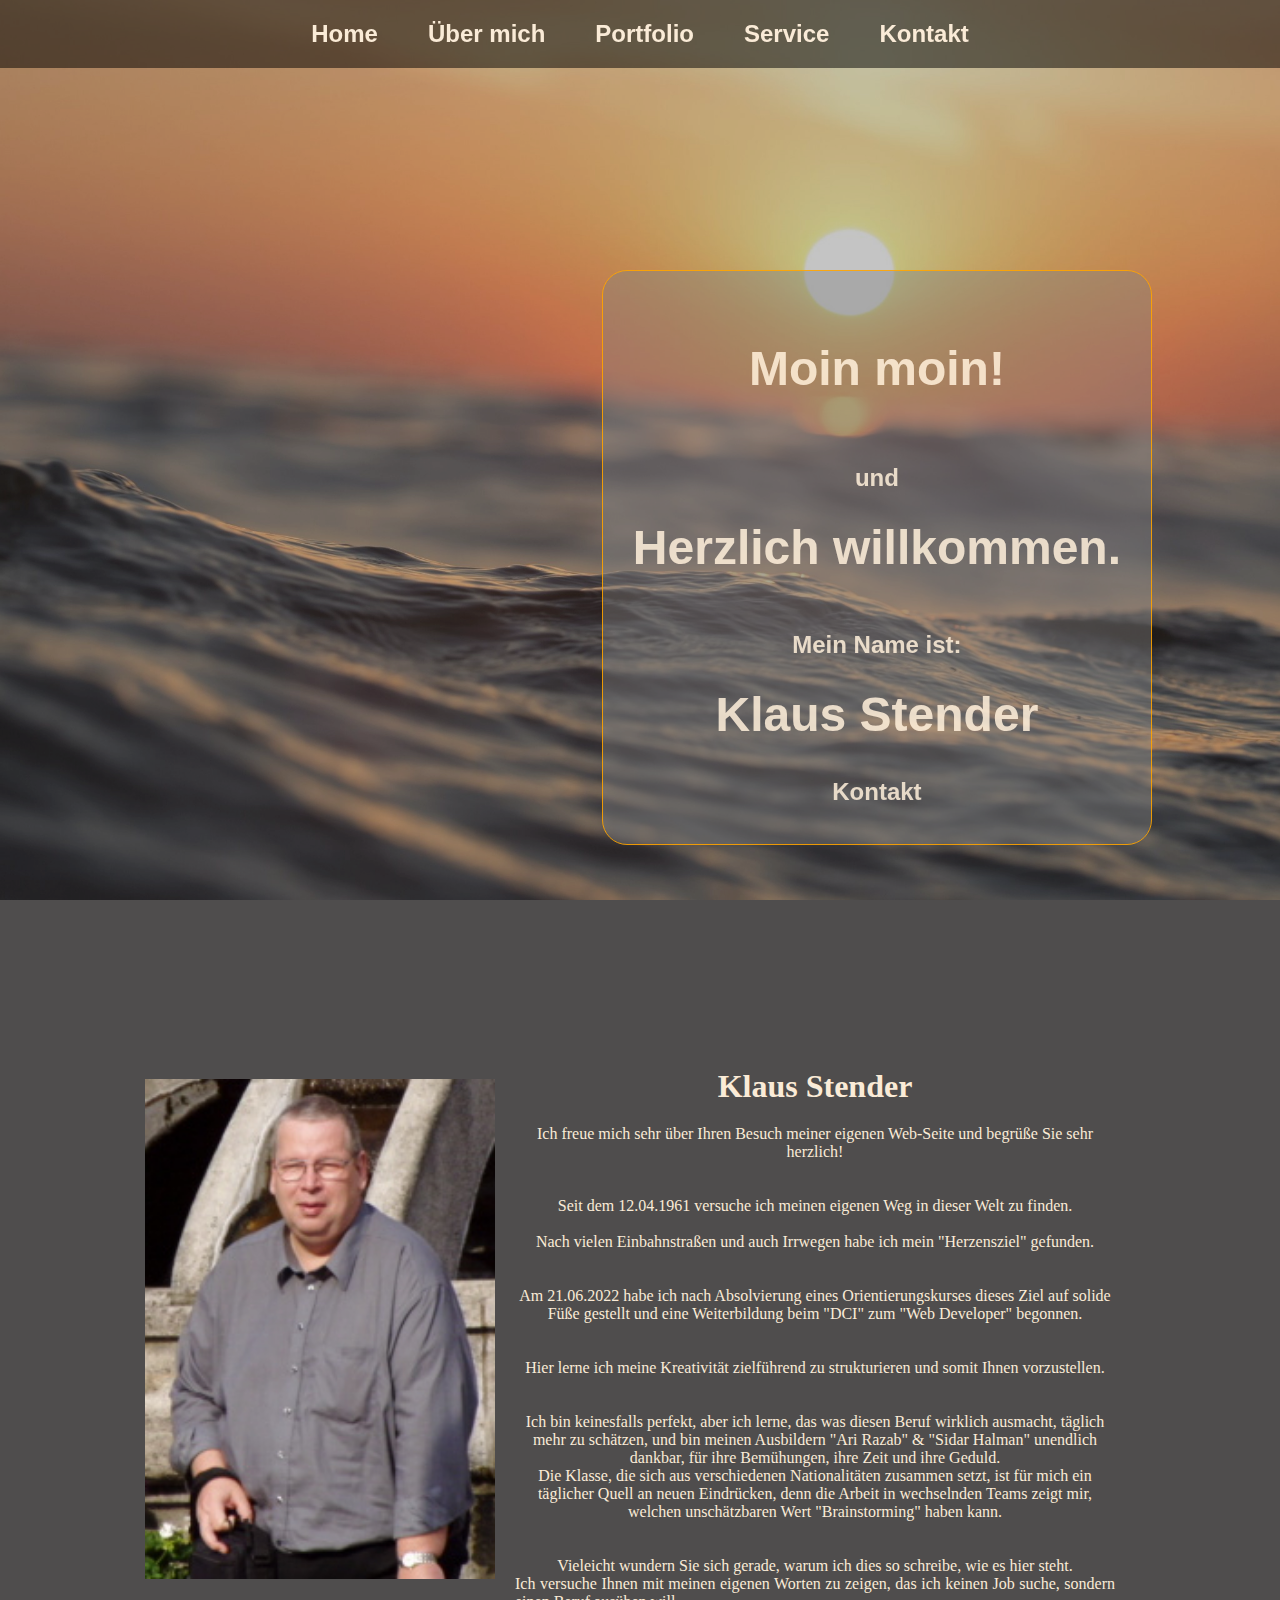
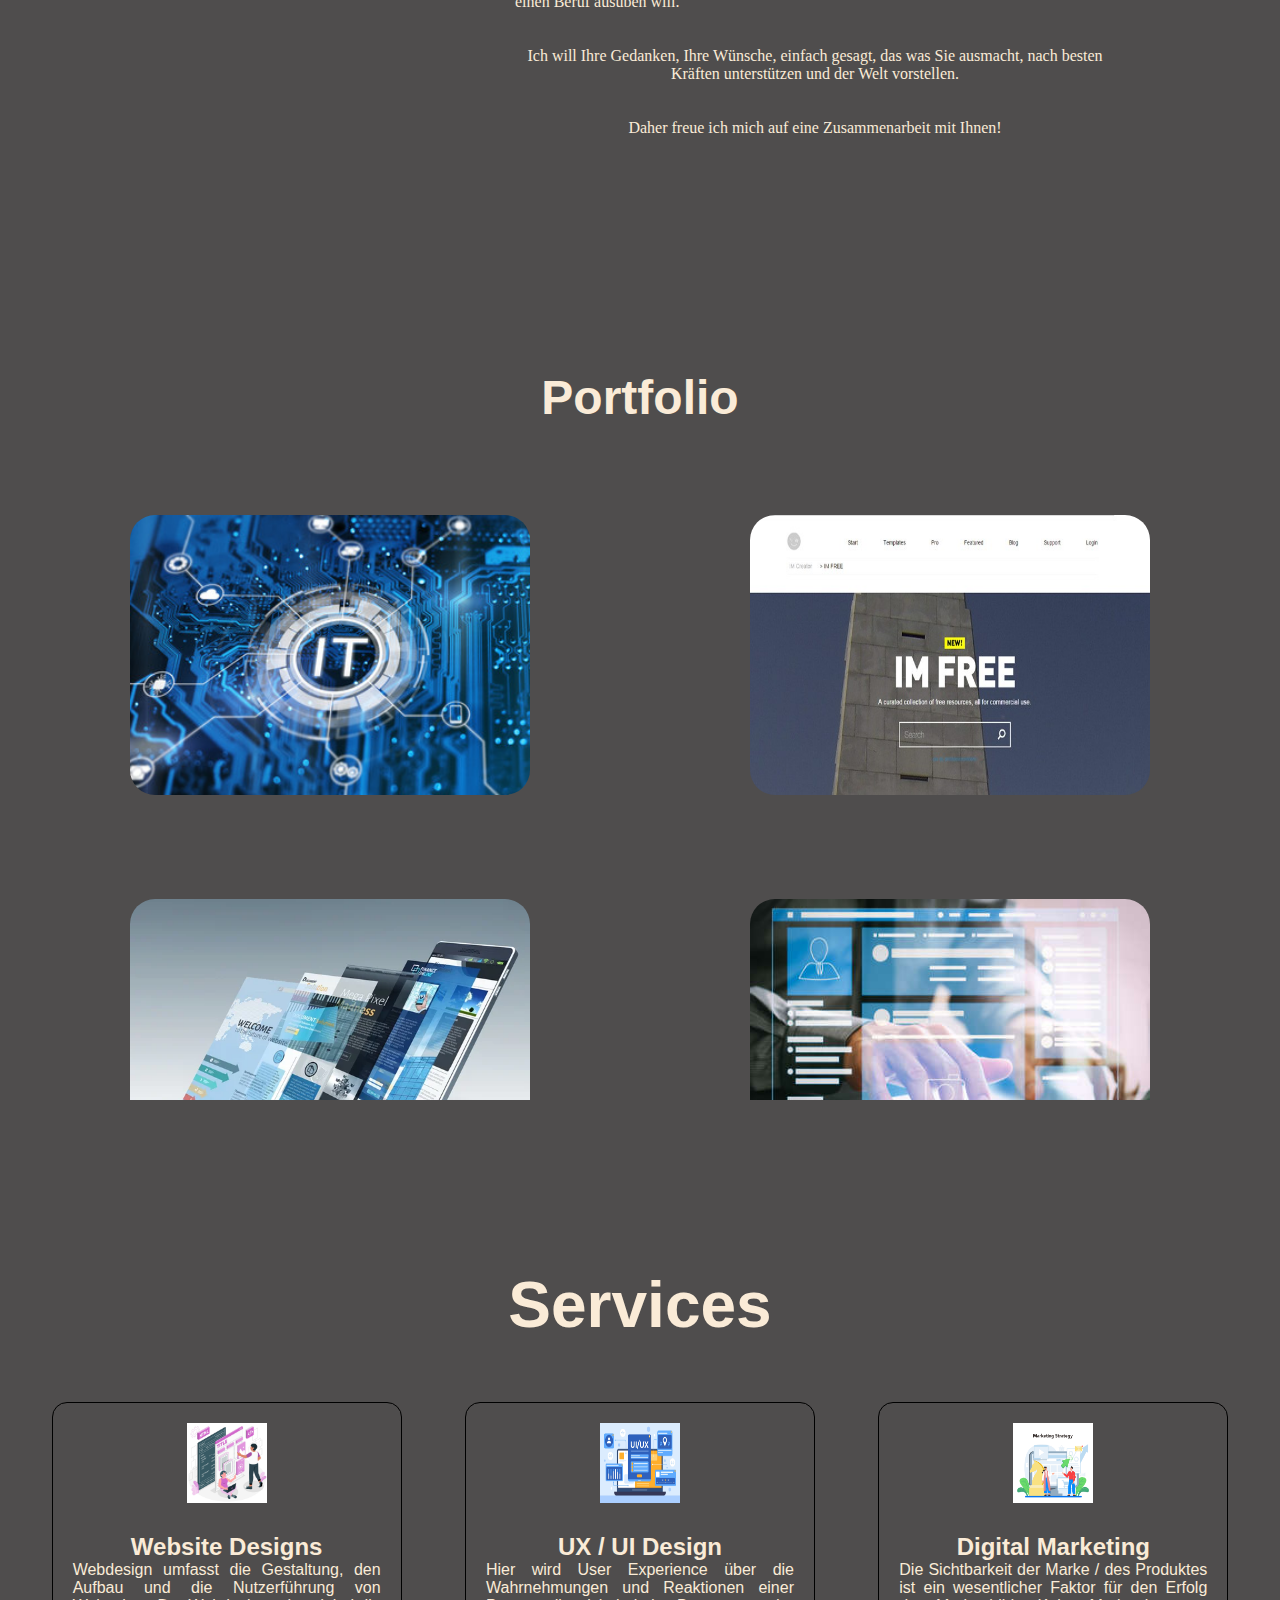
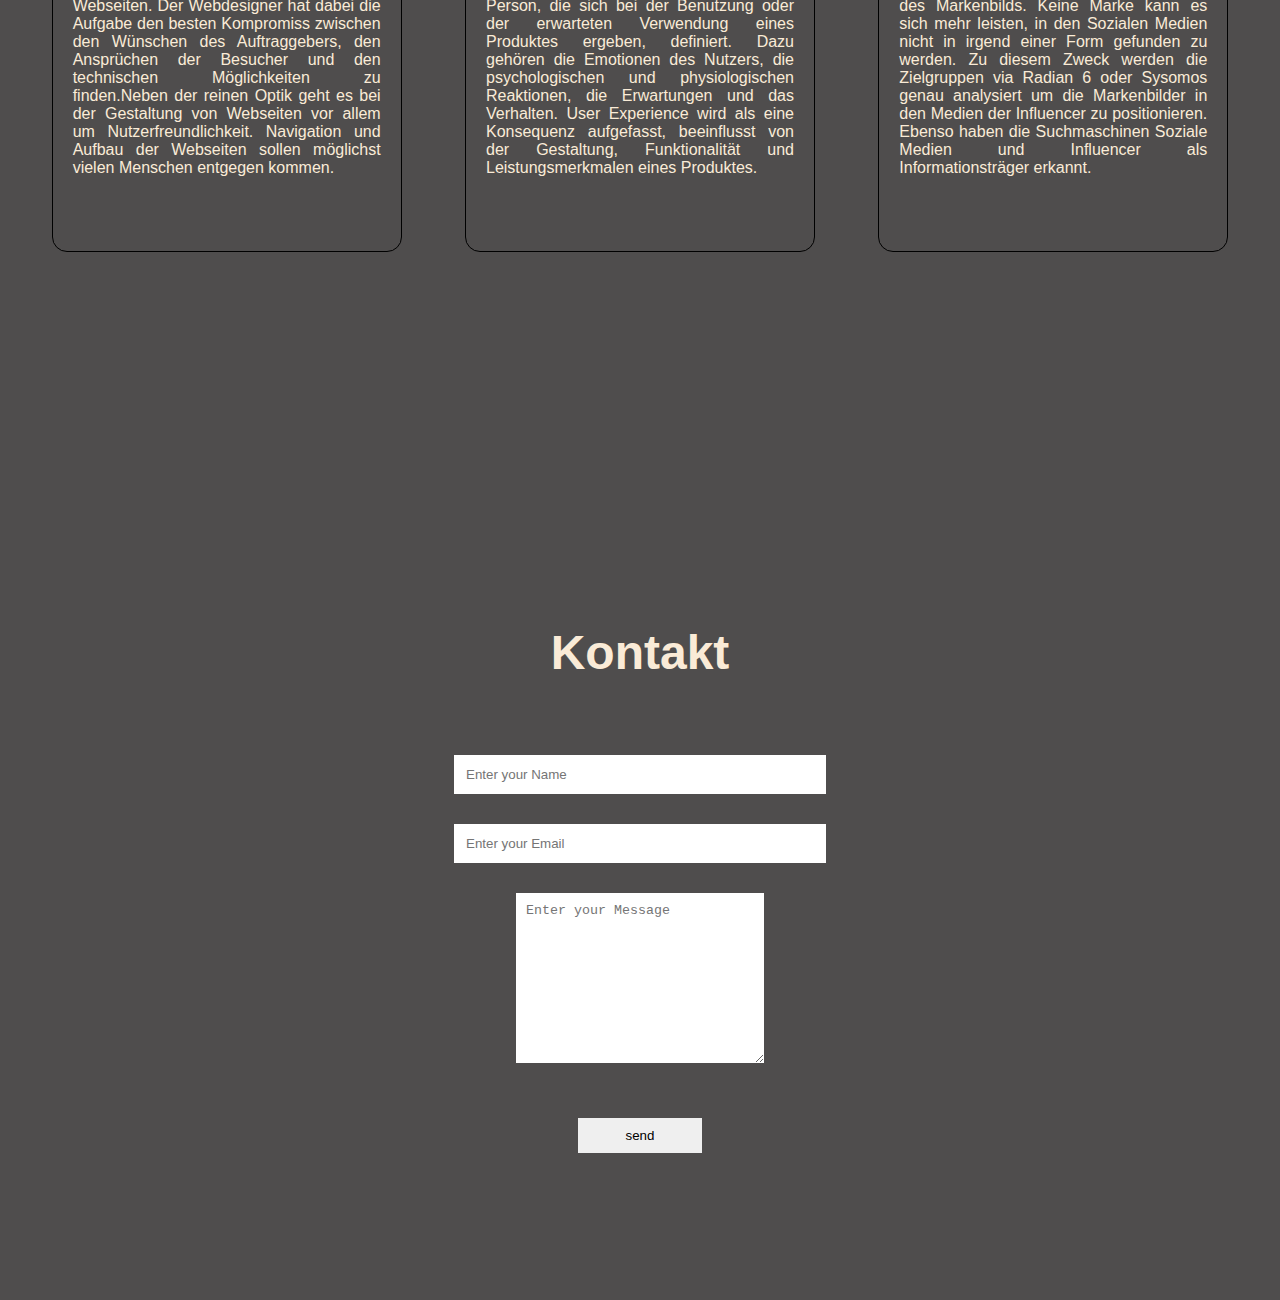
==== index.html @ 67c12d44 "save" ====
<!DOCTYPE html>
<html lang="de">
<head>
    <meta charset="UTF-8">
    <meta http-equiv="X-UA-Compatible" content="IE=edge">
    <meta name="viewport" content="width=device-width, initial-scale=1.0">
    <link rel="stylesheet" href="/styles/style.css">
    <link rel="stylesheet" media="screen and (max-width:800px)" href="/styles/table.css">
    <link rel="stylesheet" media="screen and (max-width:530px)" href="/styles/phone.css">
    <title>Portfolio</title>
</head>
<body>
    <header>
        <nav class="navbar">
            <ul>
                <li><a href="#home">Home</a></li>
                <li><a href="#about">Über mich</a></li>
                <li><a href="#portfolio">Portfolio</a></li>
                <li><a href="#services">Service</a></li>
                <li><a href="#contact">Kontakt</a></li>

            </ul>
        </nav>
    </header>

    <section id="home">
        <div class="main">
            <h2 class="headings">Moin moin!</h2> 
            <br>
            <h4>und</h4>
            <br> 
            <h2>Herzlich willkommen. </h2>
            <br>
            <br>
            <h4>Mein Name ist:</h4>
            <br>
            <h2>Klaus Stender</h2>
            <br>
            <a href="#contact">Kontakt</a>
        </div>
    </section>

    <section id="about">
        <div id="pic">
            <img class="photo" src="/img/klaus.jpg" alt="Photo des Autors">
            <div id="intro">
                <h2> <br><br><br><br> Klaus Stender</h2>
                <p class="pone"
                >Ich freue mich sehr über Ihren Besuch meiner eigenen Web-Seite und begrüße Sie sehr herzlich!</p>
                <br>
                <br>
                <p class="ptwo">Seit dem 12.04.1961 versuche ich meinen eigenen Weg in dieser Welt zu finden.</p>
                <br>
                <p class="pthree">Nach vielen Einbahnstraßen und auch Irrwegen habe ich mein "Herzensziel" gefunden.</p>
                <br>
                <br>
                <p class="pfour">Am 21.06.2022 habe ich nach Absolvierung eines Orientierungskurses dieses Ziel auf solide Füße gestellt und eine Weiterbildung beim "DCI" zum "Web Developer" begonnen.</p>
                <br>
                <br>
                <p class="pfive">Hier lerne ich meine Kreativität zielführend zu strukturieren und somit Ihnen vorzustellen.</p>
                <br>
                <br>
                <p class="psix">Ich bin keinesfalls perfekt, aber ich lerne, das was diesen Beruf wirklich ausmacht, täglich mehr zu schätzen, und bin meinen Ausbildern "Ari Razab" & "Sidar Halman" unendlich dankbar, für ihre Bemühungen, ihre Zeit und ihre Geduld.<br>Die Klasse, die sich aus verschiedenen Nationalitäten zusammen setzt, ist für mich ein täglicher Quell an neuen Eindrücken, denn die Arbeit in wechselnden Teams zeigt mir, welchen unschätzbaren Wert "Brainstorming" haben kann.</p>
                <br>
                <br>
                <p class="pseven">Vieleicht wundern Sie sich gerade, warum ich dies so schreibe, wie es hier steht.</p>
                <p>Ich versuche Ihnen mit meinen eigenen Worten zu zeigen, das ich keinen Job suche, sondern einen Beruf ausüben will.</p>
                <br>
                <br>
                <p class="peight">Ich will Ihre Gedanken, Ihre Wünsche, einfach gesagt, das was Sie ausmacht, nach besten Kräften unterstützen und der Welt vorstellen.</p>
                <br>
                <br>
                <p class="pnine" >Daher freue ich mich auf eine Zusammenarbeit mit Ihnen!</p>

            </div>
        </div>
    </section>

    <section id="portfolio">
        <h1 class="headings"> <br><br>Portfolio</h1>
        <div class="gallery">
            <a href="/projekte/projekt1.html" target="_blank"><img src="/img/bild01.jpg"></a>
            <a href="/projekte/projekt2.html" target="_blank"><img src="/img/bild10.jpg"></a>
            <a href="/projekte/projekt3.html" target="_blank"><img src="/img/bild12.webp"></a>
            <a href="/projekte/projekt4.html" target="_blank"><img src="/img/bild15.jpg"></a>
            <a href="/projekte/projekt5.html" target="_blank"><img src="/img/bild16.jpg"></a>
            <a href="/projekte/projekt6.html" target="_blank"><img src="/img/bild17.jpg"></a>
            <a href="/projekte/projekt7.html" target="_blank"><img src="/img/bild20.jpg"></a>
            <a href="/projekte/projekt8.html" target="_blank"><img src="/img/bild21.jpg"></a>
        </div>    
    </section>

    <section id="services">
        <h1 class="heading"> <br><br>Services</h1>
        <div class="row">
            <div class="box">
                <img src="/img/WebDesign.jpeg" alt="Vektor-Grafik Web-Dessigns">
                <h2 class="heading">Website Designs</h2>
                <p>Webdesign umfasst die Gestaltung, den Aufbau und die Nutzerführung von Webseiten. Der Webdesigner hat dabei die Aufgabe den besten Kompromiss zwischen den Wünschen des Auftraggebers, den Ansprüchen der Besucher und den technischen Möglichkeiten zu finden.Neben der reinen Optik geht es bei der Gestaltung von Webseiten vor allem um Nutzerfreundlichkeit. Navigation und Aufbau der Webseiten sollen möglichst vielen Menschen entgegen kommen.</p>
            </div>
            <div class="box">
                <img src="/img/ui_ux.jpeg" alt="Vektor-Grafik UI / UX Design">
                <h2 class="heading">UX / UI Design</h2>
                <p>Hier wird User Experience über die Wahrnehmungen und Reaktionen einer Person, die sich bei der Benutzung oder der erwarteten Verwendung eines Produktes ergeben, definiert. Dazu gehören die Emotionen des Nutzers, die psychologischen und physiologischen Reaktionen, die Erwartungen und das Verhalten. User Experience wird als eine Konsequenz aufgefasst, beeinflusst von der Gestaltung, Funktionalität und Leistungsmerkmalen eines Produktes. </p>
            </div>
            <div class="box">
                <img src="/img/marketing.jpeg" alt="Vektor-Grafik Digitales Marketing">
                <h2 class="heading">Digital Marketing</h2>
                <p>Die Sichtbarkeit der Marke / des Produktes ist ein wesentlicher Faktor für den Erfolg des Markenbilds. Keine Marke kann es sich mehr leisten, in den Sozialen Medien nicht in irgend einer Form gefunden zu werden. Zu diesem Zweck werden die Zielgruppen via Radian 6 oder Sysomos genau analysiert um die Markenbilder in den Medien der Influencer zu positionieren. Ebenso haben die Suchmaschinen Soziale Medien und Influencer als Informationsträger erkannt. </p>
            </div>
        </div>
    </section>

    <section id="contact"> 
        <h1 class="headings"> <br><br><br>Kontakt</h1>
        <form action="" class="form">
            <input type="text" name="" class="input" placeholder="Enter your Name" required>
            <input type="email" name="email" class="input" placeholder="Enter your Email" required>
            <textarea name="msg" id="msg" cols="30" rows="10" placeholder="Enter your Message"></textarea>
            <input type="submit" value="send" id="send">
        </form>

    </section>



</body>
</html>
---- styles/style.css ----
/* Die Seitengrundeinstellungen */
*,
*::before,
*::after 
    {
        margin: 0;
        padding: 0;
        box-sizing: border-box; 
    }

html 
    {
        scroll-behavior: smooth;
        color: antiquewhite;
    }

/* Die Navbar initialisieren */


.navbar 
    {
        display: flex;
        justify-content: center;
        align-items: center;
        background-color: rgba(0, 0, 0, 0.5);
        position: fixed;
        top: 0px;
        left: 0px;
        width: 100%;
    }

.navbar ul 
    {
        display: flex;
        list-style: none;
        margin: 20px 0px;
    }

.navbar ul li 
    {
        font-family: Verdana, Geneva, Tahoma, sans-serif;
        font-size: 1.5rem;
        font-weight: bold;
    }

.navbar ul li a
    {
        text-decoration: none;
        color: antiquewhite;
        padding: 8px 25px;
        border-radius: 0.9em;
        transition: all 0.5s ease;
    }

.navbar ul li a:hover 
    {
        color: whitesmoke;
        box-shadow: 0 0 30px orangered;
        background-color: rgba(247, 84, 24, 0.81);
        cursor: pointer;
    } 
    
    
/* Der Button im Vorstellungefeld wird angepasst. Entsprechend der Nav-Leiste */    
.main 
    {
        font-family: Verdana, Geneva, Tahoma, sans-serif;
        font-size: 1.5rem;
        font-weight: bold;
        background: rgba(130, 129, 129, 0.456);
        opacity: 0.9;
    }

.main a 
    {
        text-decoration: none;
        color: antiquewhite;
        padding: 8px 25px;
        border-radius: 0.9em;
        transition: all 0.5s ease;
    }

.main a:hover
    {
        color: whitesmoke;
        box-shadow: 0 0 30px orangered;
        background-color: rgba(247, 84, 24, 0.81);
        cursor: pointer;
    }  


/* Home-section */



#home 
    {
        display: flex;
        flex-direction: column;
        background-color: rgba(0, 0, 0, 0.23);
        height: 100vh;
        justify-content: center;
        align-items: center;
        color: antiquewhite;
        overflow: hidden;
    }

#home::before 
    {
        content: "";
        position: absolute;
        top: 0;
        right: 0;
        background: url(/img/bg.jpg) no-repeat center center/cover;
        height: 100vh;
        width: 100vw;
        z-index: -1;
        opacity: 0.9;
    }

.main 
    {
        display: flex;
        flex-direction: column;
        border: 1px solid orange;
        border-radius: 25px;
        align-items: center;
        position: absolute;
        top: 30%;
        right: 10%;
        padding: 30px;
    }
.main h2 
    {        
    font-family: Verdana, Geneva, Tahoma, sans-serif;
    font-size: 3rem;
    }

.main h3 
    {        
    font-family: Verdana, Geneva, Tahoma, sans-serif;
    font-size: 2rem;
    }
.headings 
    {
        font-family: Verdana, Geneva, Tahoma, sans-serif;
        font-size: 3rem;
        text-align: center;
        margin: 40px 0px;
        background-color: rgba(4f, 4d, 4d, 0.5);
        color: rgba(247, 84, 24, 0.81);
        border-radius: 25px;
    }

.btn 
    {
        padding: 10px 35px;
        background-color: transparent;
        border: 1px solid whitesmoke;
        color: antiquewhite;
        transition: 0.6s ease;
        font-family: Verdana, Geneva, Tahoma, sans-serif;
        font-size: 1.5rem;
    }

.btn:hover 
    {
        cursor: pointer;
        background-color: orange;
        color: black;
        box-shadow: 0 0 5px rgba(247, 84, 24, 0.81), 0 0 10px rgba(247, 84, 24, 0.81), 0 0 15px antiquewhite;
        font-weight: bold;
    }



/* Die About - Section wird initialisiert */



#about 
    {
        background-color: #4f4d4d;
        height: 100vh;
        width: 100vw;
        color: antiquewhite;
        display: grid;
        justify-content: center;
        align-items: center;
        grid-template-columns: (10%, 1fr, 15%, 1fr, 10%);
        grid-template-rows: repeat(12, 1fr);
        grid-column-gap: 0px;
        grid-row-gap: 10px;
    }

.intro p 
    {
        justify-items: center;
        align-items: center;
    }


.intro .headings 
    {
        grid-column: 2 / 4;
        grid-row: 1 / 2;
    }

 #pic img
    {
        justify-content: center;
        align-content: center;
        grid-column: 2 / 3;
        grid-row: 4 / 7;
    }

.intro
    {
        grid-column: 2 / 4;
        grid-row: 2 / 3;
        justify-content: center;
        text-align: center;
    }

.pone
    {
        grid-column: 4 / 5;
        grid-row: 4 / 5;
        justify-content: center;
        text-align: center;
    }

.ptwo
    {
        grid-column: 4 / 5;
        grid-row: 4 / 5;
        justify-content: center;
        text-align: center;
    }

.pthree
    {
        grid-column: 4 / 5;
        grid-row: 5 / 6;
        justify-content: center;
        text-align: center;
    }

.pfour
    {
        grid-column: 4 / 5;
        grid-row: 6 / 7;
        justify-content: center;
        text-align: center;
    }

.pfive
    {
        grid-column: 4 / 5;
        grid-row: 7 / 8;
        justify-content: center;
        text-align: center;
    }

.psix
    {
        grid-column: 4 / 5;
        grid-row: 8 / 9;
        justify-content: center;
        text-align: center;
    }

.pseven
    {
        grid-column: 4 / 5;
        grid-row: 9 / 10;
        justify-content: center;
        text-align: center;
    }

.peight
    {
        grid-column: 4 / 5;
        grid-row: 10 / 11;
        justify-content: center;
        text-align: center;
    }

.ptwo
    {
        grid-column: 4 / 5;
        grid-row: 11 / 12;
        justify-content: center;
        text-align: center;
    }

#pic 
    {
        display: flex;
        justify-content: center;
        align-items: center;
    }

#pic img 
    {
        width: 350px;
        height: 500px;
    }
#intro 
    {
        width: 50%;
        display: flex;
        flex-direction: column;
        text-align: justify;
        align-items: center;
        justify-content: center;
        padding: 20px;
    }

#intro h2 
    {
        font-size: 2rem;
        margin-bottom: 20px;
    }




/* Portfolio Section */



#portfolio 
    {
        display: flex;
        flex-direction: column;
        color: antiquewhite;
        align-items: center;
        padding: 20px;
        background-color: #4f4d4d;
        overflow: hidden;
        height: 100vh;
    }

.gallery 
    {
        display: flex;
        flex-wrap: wrap;
        justify-content: space-around;
        box-sizing: border-box;

    }

.gallery img 
    {
        width: 400px;
        height: 280px;
        margin: 50px;
        border-radius: 25px;
    }

.headings 
    {
        color: antiquewhite;
    }


/* Service - Section */


#services 
    {
        display: flex;
        flex-direction: column;
        padding: 20px;
        overflow: hidden;
        height: 100vh;
        background-color: #4f4d4d;
        font-family: Verdana, Geneva, Tahoma, sans-serif;
    }

#services h1 
    {
        font-size: 4rem;
        text-align: center;
        margin-bottom: 50px;
    }

.row 
    {
        display: flex;
        justify-content: space-around;
        flex-wrap: wrap;
    }

.box 
    {
        display: flex;
        flex-direction: column;
        width: 350px;
        height: 450px;
        border: 1px solid black;
        margin: 10px;
        align-items: center;
        text-align: justify;
        padding: 20px;
        border-radius: 15px;
        background: linear-gradient(to top, rgba(247, 84, 24, 0.81)50%, #4f4d4d 50%);
        background-size: 100% 200%;
        transition: all 0.8s;
        overflow: -moz-scrollbars-vertical; 
        overflow-y: scroll;
    }

.box:hover 
    {
        background-position: left bottom;
        color: antiquewhite;
        border: none;
        box-shadow: 0 0 20px rgba(247, 84, 24, 0.81);;
        overflow: -moz-scrollbars-vertical; 
        overflow-y: scroll;
    }

.box img 
    {
        width: 80px;
        height: 80px;
        margin-bottom: 30px;
    }


/* Contact Section */


#contact 
    {
        display: flex;
        flex-direction: column;
        box-sizing: border-box;
        background: #4f4d4d;
        color: whitesmoke;
        padding: 20px;
        width: 100vw;
        height: 100vh;
        overflow: hidden;
    }

.form 
    {
        display: flex;
        flex-direction: column;
        box-sizing: border-box;
        align-items: center;
        margin: 20px 0px;
    }

.input 
    {
        padding: 12px;
        margin: 15px;
        width: 30%;
        border: none;
        outline: none;
    }

#msg 
    {
        width: 20%;
        padding: 10px;
        margin: 15px;
        border: none;
        outline: none;
    }

#send 
    {
        padding: 10px;
        width: 10%;
        margin: 40px;
        border: none;
        outline: none;
    }

#send:hover 
    {
        cursor: pointer;
        box-shadow: 0 0 10px whitesmoke;
    }
---- styles/table.css ----
/* Navbar */
.navbar ul 
    {
        flex-wrap: wrap;
        justify-content: center;
    }


/* Headings */
.headings 
    {
        font-size: 2.5rem;
    }


/* About */
#pic 
    {
        flex-direction: column;
        align-items: center;
    }

#pic img 
    {
        width: 475px;
        height: 300px;
    }

#intro h2 
    {
        text-align: center;
        padding: 10px;
    }


/* contact */
.input 
    {
        width: 60%;
    }

#msg 
    {
        width: 55%;
    }

#send 
    {
        width: 20%;
    }
---- styles/phone.css ----
/* Home */

#home 
    {
        height: 820px;
    }

.headings 
    {
        font-size: 1.7rem;
    }


/* About */

#pic img 
    {
        width: 300px;
        height: 175px;
    }

#intro h2
    {
        font-size: 1.5rem;
    } 

/* Portfolio */

.gallery img 
    {
        width: 250px;
        height: 150px;
        margin: 10px;
    }

/* Contact */

.input 
    {
        width: 80%;
    }

#msg 
    {
        width: 70%;
    }

#send 
    {
        width: 20%;
    }
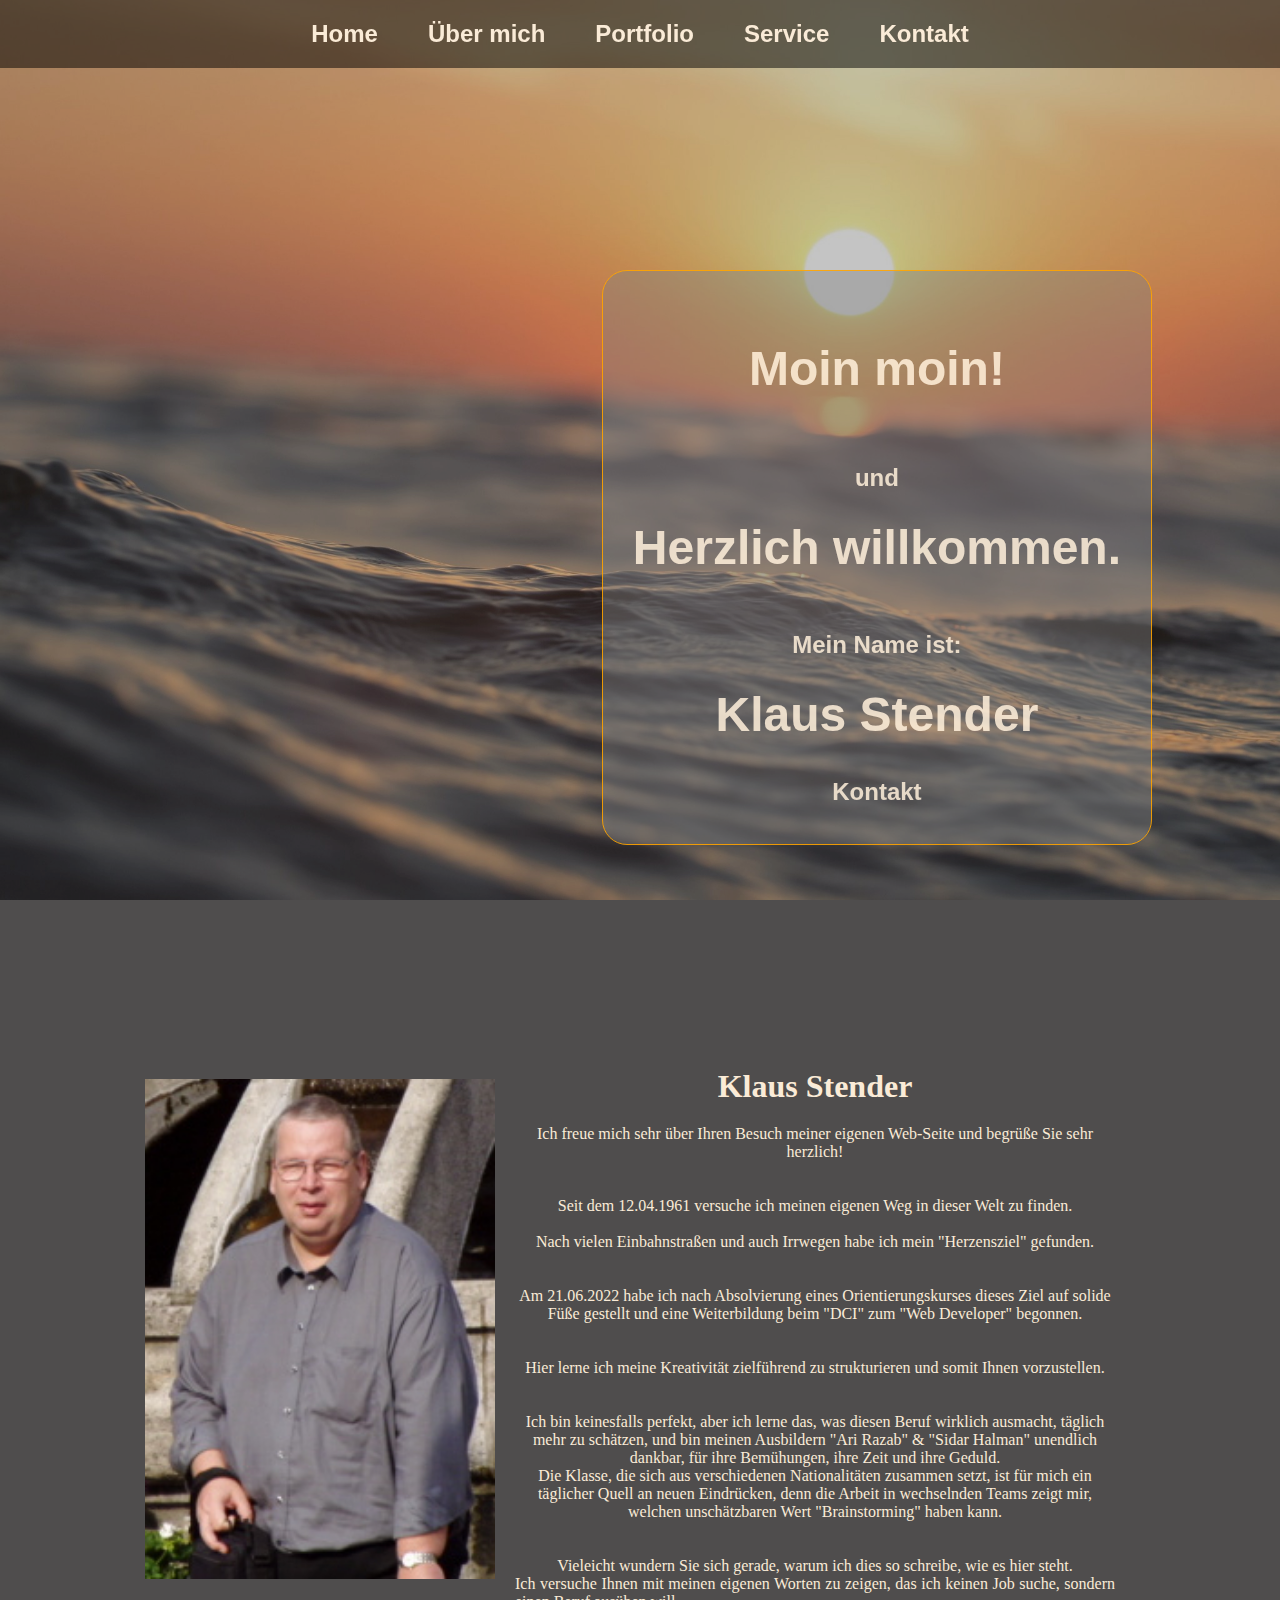
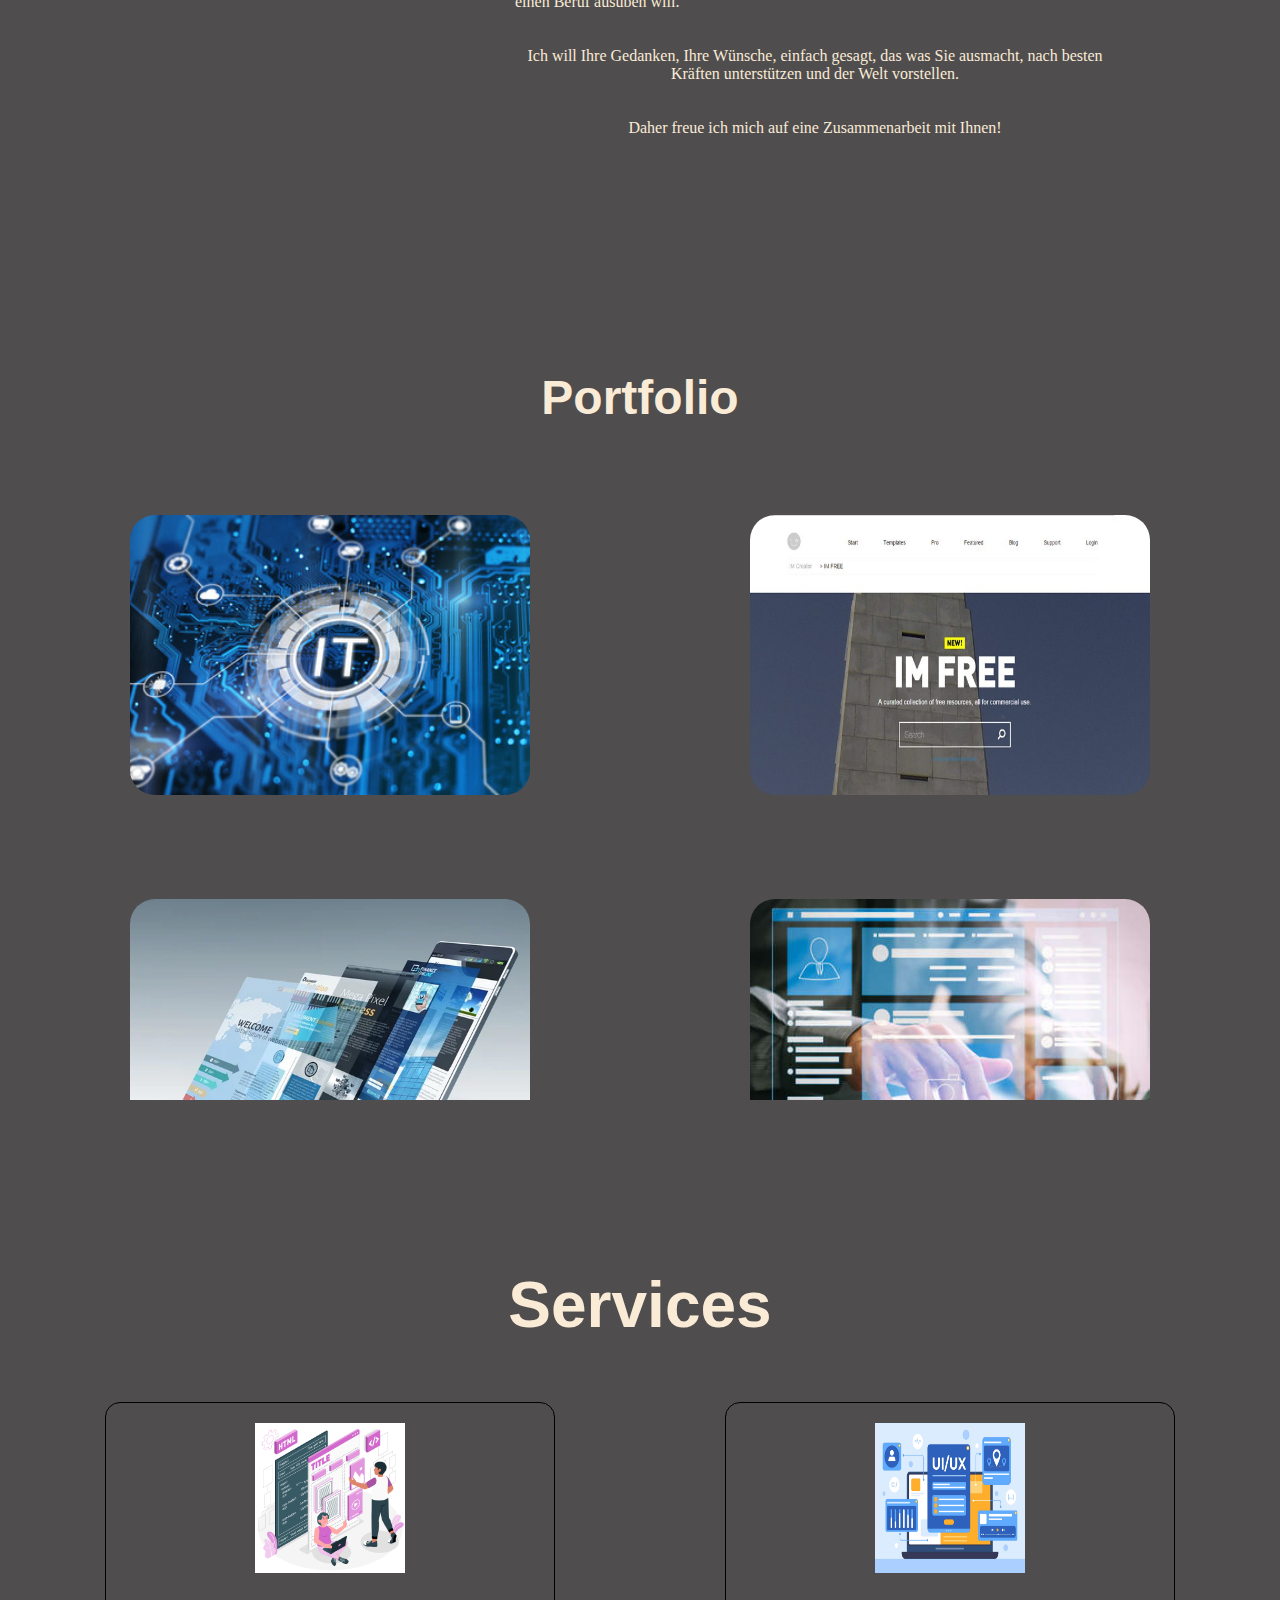
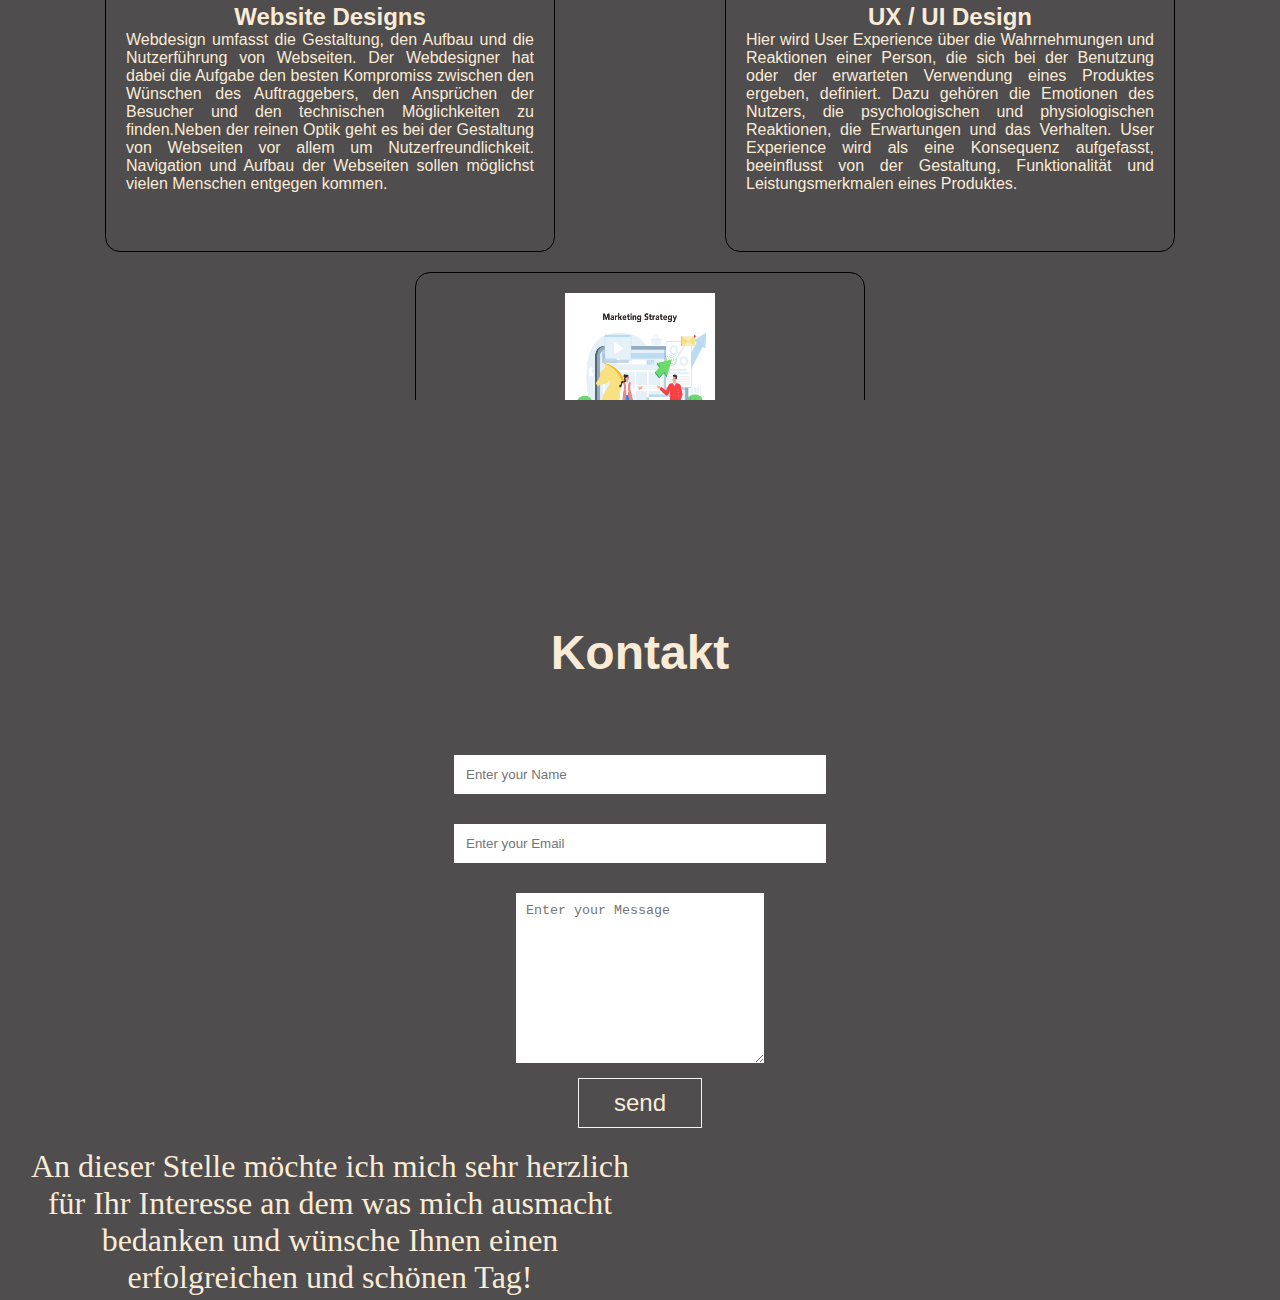
==== commit 766ed6bb: "sicherung" ====
--- a/index.html
+++ b/index.html
@@ -60,7 +60,7 @@
                 <p class="pfive">Hier lerne ich meine Kreativität zielführend zu strukturieren und somit Ihnen vorzustellen.</p>
                 <br>
                 <br>
-                <p class="psix">Ich bin keinesfalls perfekt, aber ich lerne, das was diesen Beruf wirklich ausmacht, täglich mehr zu schätzen, und bin meinen Ausbildern "Ari Razab" & "Sidar Halman" unendlich dankbar, für ihre Bemühungen, ihre Zeit und ihre Geduld.<br>Die Klasse, die sich aus verschiedenen Nationalitäten zusammen setzt, ist für mich ein täglicher Quell an neuen Eindrücken, denn die Arbeit in wechselnden Teams zeigt mir, welchen unschätzbaren Wert "Brainstorming" haben kann.</p>
+                <p class="psix">Ich bin keinesfalls perfekt, aber ich lerne das, was diesen Beruf wirklich ausmacht, täglich mehr zu schätzen, und bin meinen Ausbildern "Ari Razab" & "Sidar Halman" unendlich dankbar, für ihre Bemühungen, ihre Zeit und ihre Geduld.<br>Die Klasse, die sich aus verschiedenen Nationalitäten zusammen setzt, ist für mich ein täglicher Quell an neuen Eindrücken, denn die Arbeit in wechselnden Teams zeigt mir, welchen unschätzbaren Wert "Brainstorming" haben kann.</p>
                 <br>
                 <br>
                 <p class="pseven">Vieleicht wundern Sie sich gerade, warum ich dies so schreibe, wie es hier steht.</p>
@@ -79,14 +79,14 @@
     <section id="portfolio">
         <h1 class="headings"> <br><br>Portfolio</h1>
         <div class="gallery">
-            <a href="/projekte/projekt1.html" target="_blank"><img src="/img/bild01.jpg"></a>
-            <a href="/projekte/projekt2.html" target="_blank"><img src="/img/bild10.jpg"></a>
-            <a href="/projekte/projekt3.html" target="_blank"><img src="/img/bild12.webp"></a>
-            <a href="/projekte/projekt4.html" target="_blank"><img src="/img/bild15.jpg"></a>
-            <a href="/projekte/projekt5.html" target="_blank"><img src="/img/bild16.jpg"></a>
-            <a href="/projekte/projekt6.html" target="_blank"><img src="/img/bild17.jpg"></a>
-            <a href="/projekte/projekt7.html" target="_blank"><img src="/img/bild20.jpg"></a>
-            <a href="/projekte/projekt8.html" target="_blank"><img src="/img/bild21.jpg"></a>
+            <a href="/contentseiten/ps01.html" target="_blank"><img src="/img/01.jpg"></a>
+            <a href="/projekte/projekt2.html" target="_blank"><img src="/img/02.jpg"></a>
+            <a href="/projekte/projekt3.html" target="_blank"><img src="/img/03.webp"></a>
+            <a href="/projekte/projekt4.html" target="_blank"><img src="/img/04.jpg"></a>
+            <a href="/projekte/projekt5.html" target="_blank"><img src="/img/05.jpg"></a>
+            <a href="/projekte/projekt6.html" target="_blank"><img src="/img/06.jpg"></a>
+            <a href="/projekte/projekt7.html" target="_blank"><img src="/img/07.jpg"></a>
+            <a href="/projekte/projekt8.html" target="_blank"><img src="/img/08.jpg"></a>
         </div>    
     </section>
 
@@ -119,7 +119,9 @@
             <textarea name="msg" id="msg" cols="30" rows="10" placeholder="Enter your Message"></textarea>
             <input type="submit" value="send" id="send">
         </form>
-
+        <div class="schluss">
+            <p>An dieser Stelle möchte ich mich sehr herzlich für Ihr Interesse an dem was mich ausmacht bedanken und wünsche Ihnen einen erfolgreichen und schönen Tag!</p>
+        </div>
     </section>
 
 
--- a/styles/style.css
+++ b/styles/style.css
@@ -1,33 +1,30 @@
 /* Die Seitengrundeinstellungen */
 *,
 *::before,
-*::after 
-    {
-        margin: 0;
-        padding: 0;
-        box-sizing: border-box; 
-    }
-
-html 
-    {
-        scroll-behavior: smooth;
-        color: antiquewhite;
-    }
+*::after    {
+                margin: 0;
+                padding: 0;
+                box-sizing: border-box; 
+            }
+
+html    {
+                scroll-behavior: smooth;
+                color: antiquewhite;
+        }
 
 /* Die Navbar initialisieren */
 
 
-.navbar 
-    {
-        display: flex;
-        justify-content: center;
-        align-items: center;
-        background-color: rgba(0, 0, 0, 0.5);
-        position: fixed;
-        top: 0px;
-        left: 0px;
-        width: 100%;
-    }
+.navbar {
+                display: flex;
+                justify-content: center;
+                align-items: center;
+                background-color: rgba(0, 0, 0, 0.5);
+                position: fixed;
+                top: 0px;
+                left: 0px;
+                width: 100%;
+        }
 
 .navbar ul 
     {
@@ -130,6 +127,7 @@
         right: 10%;
         padding: 30px;
     }
+
 .main h2 
     {        
     font-family: Verdana, Geneva, Tahoma, sans-serif;
@@ -141,6 +139,7 @@
     font-family: Verdana, Geneva, Tahoma, sans-serif;
     font-size: 2rem;
     }
+
 .headings 
     {
         font-family: Verdana, Geneva, Tahoma, sans-serif;
@@ -397,7 +396,7 @@
     {
         display: flex;
         flex-direction: column;
-        width: 350px;
+        width: 450px;
         height: 450px;
         border: 1px solid black;
         margin: 10px;
@@ -424,8 +423,8 @@
 
 .box img 
     {
-        width: 80px;
-        height: 80px;
+        width: 150px;
+        height: 150px;
         margin-bottom: 30px;
     }
 
@@ -475,15 +474,30 @@
 
 #send 
     {
-        padding: 10px;
-        width: 10%;
-        margin: 40px;
-        border: none;
-        outline: none;
+        padding: 10px 35px;
+        background-color: transparent;
+        border: 1px solid whitesmoke;
+        color: antiquewhite;
+        transition: 0.6s ease;
+        font-family: Verdana, Geneva, Tahoma, sans-serif;
+        font-size: 1.5rem;
     }
 
 #send:hover 
     {
         cursor: pointer;
-        box-shadow: 0 0 10px whitesmoke;
+        background-color: rgba(247, 84, 24, 0.81);
+        color: antiquewhite;
+        box-shadow: 0 0 5px rgba(247, 84, 24, 0.81), 0 0 10px rgba(247, 84, 24, 0.81), 0 0 15px antiquewhite;
+        font-weight: bold;
+    }
+
+.schluss p
+    {
+        width: 50%;
+        display: flex;
+        justify-content: center;
+        text-align: center;
+        color: antiquewhite;
+        font-size: 2rem;
     }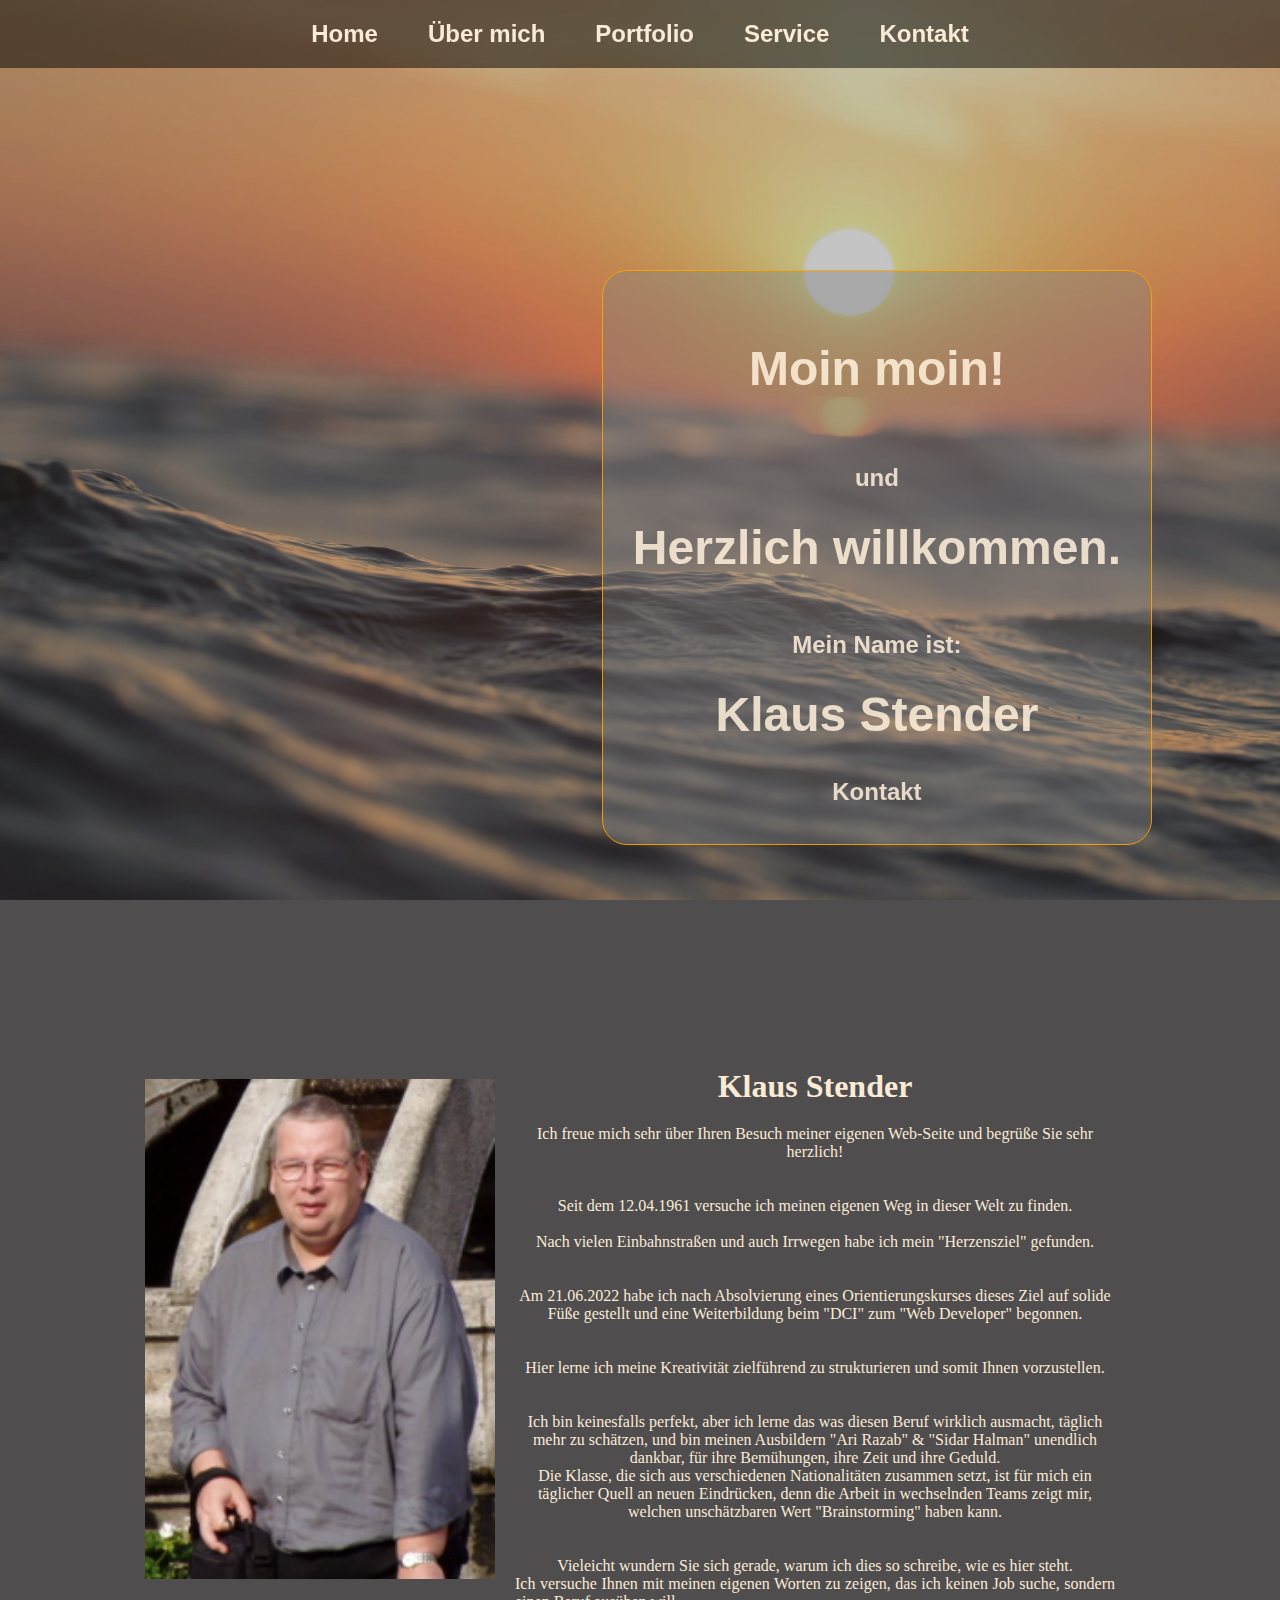
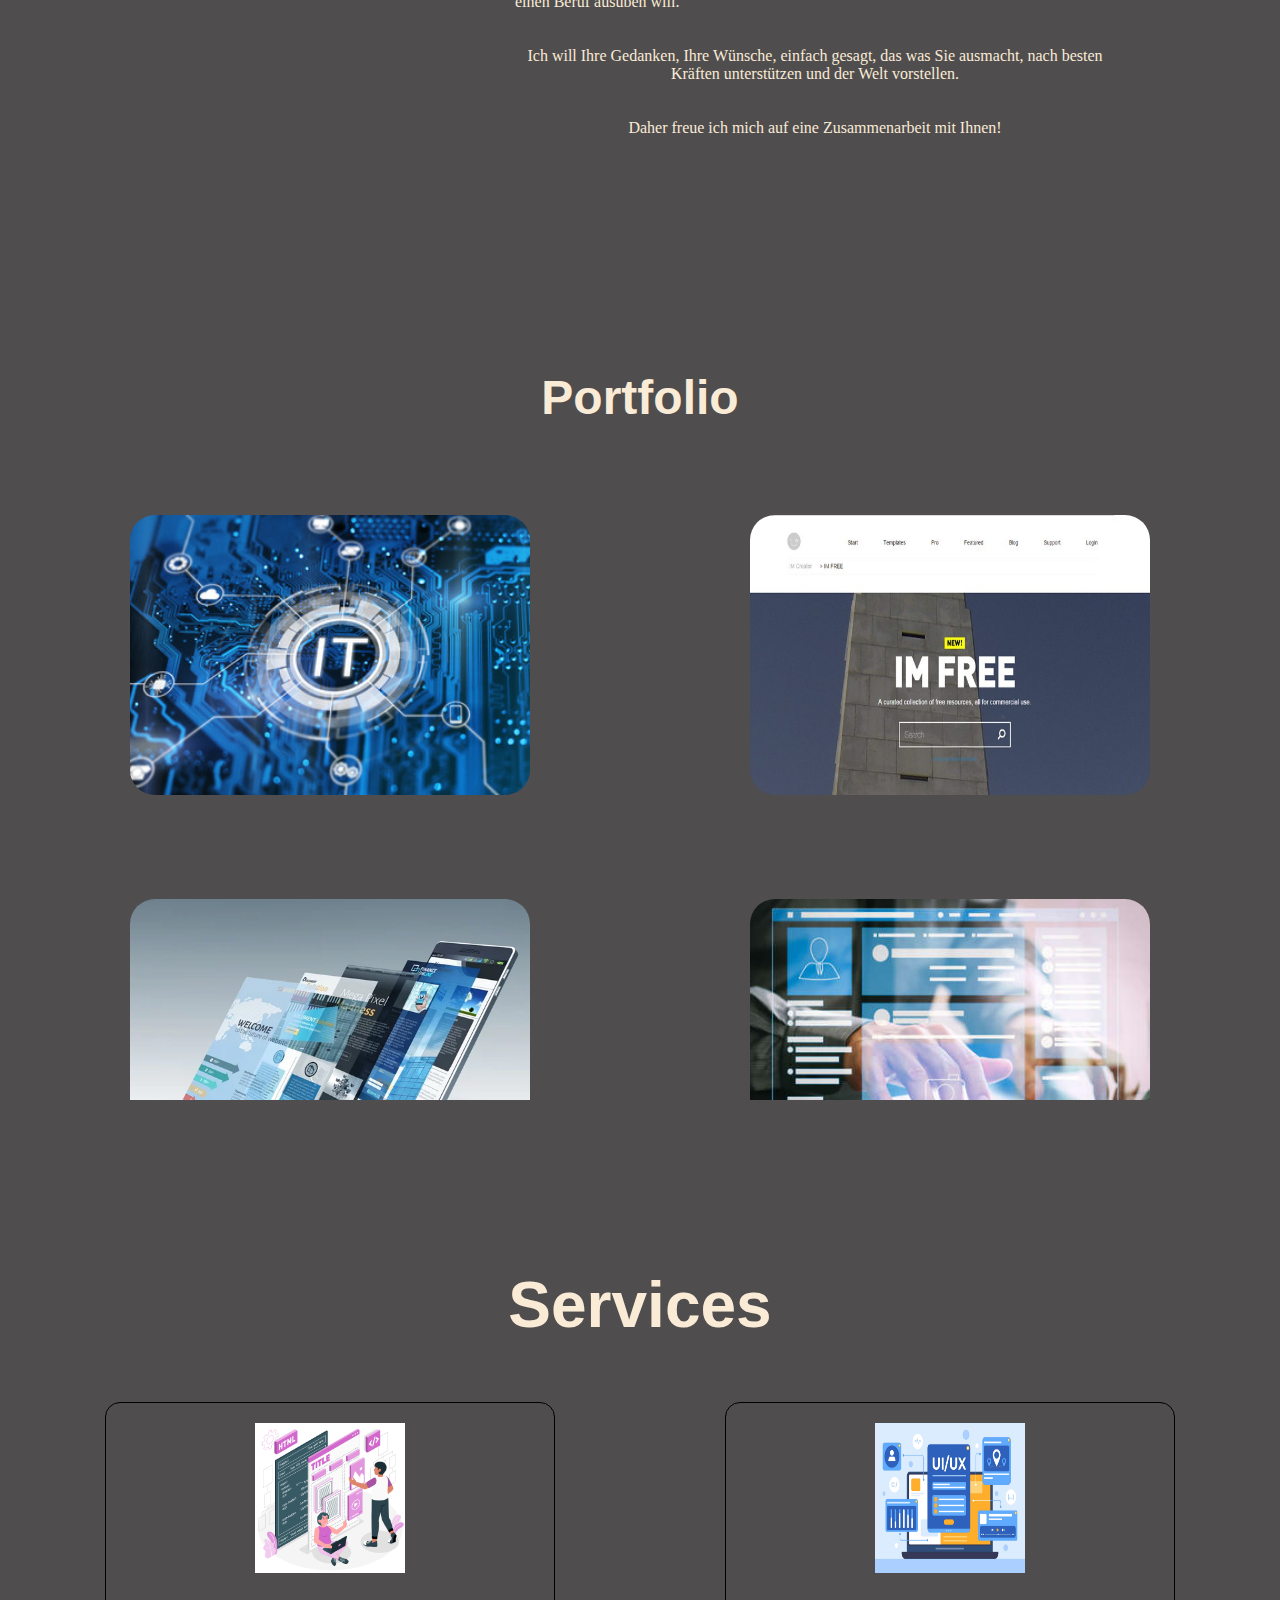
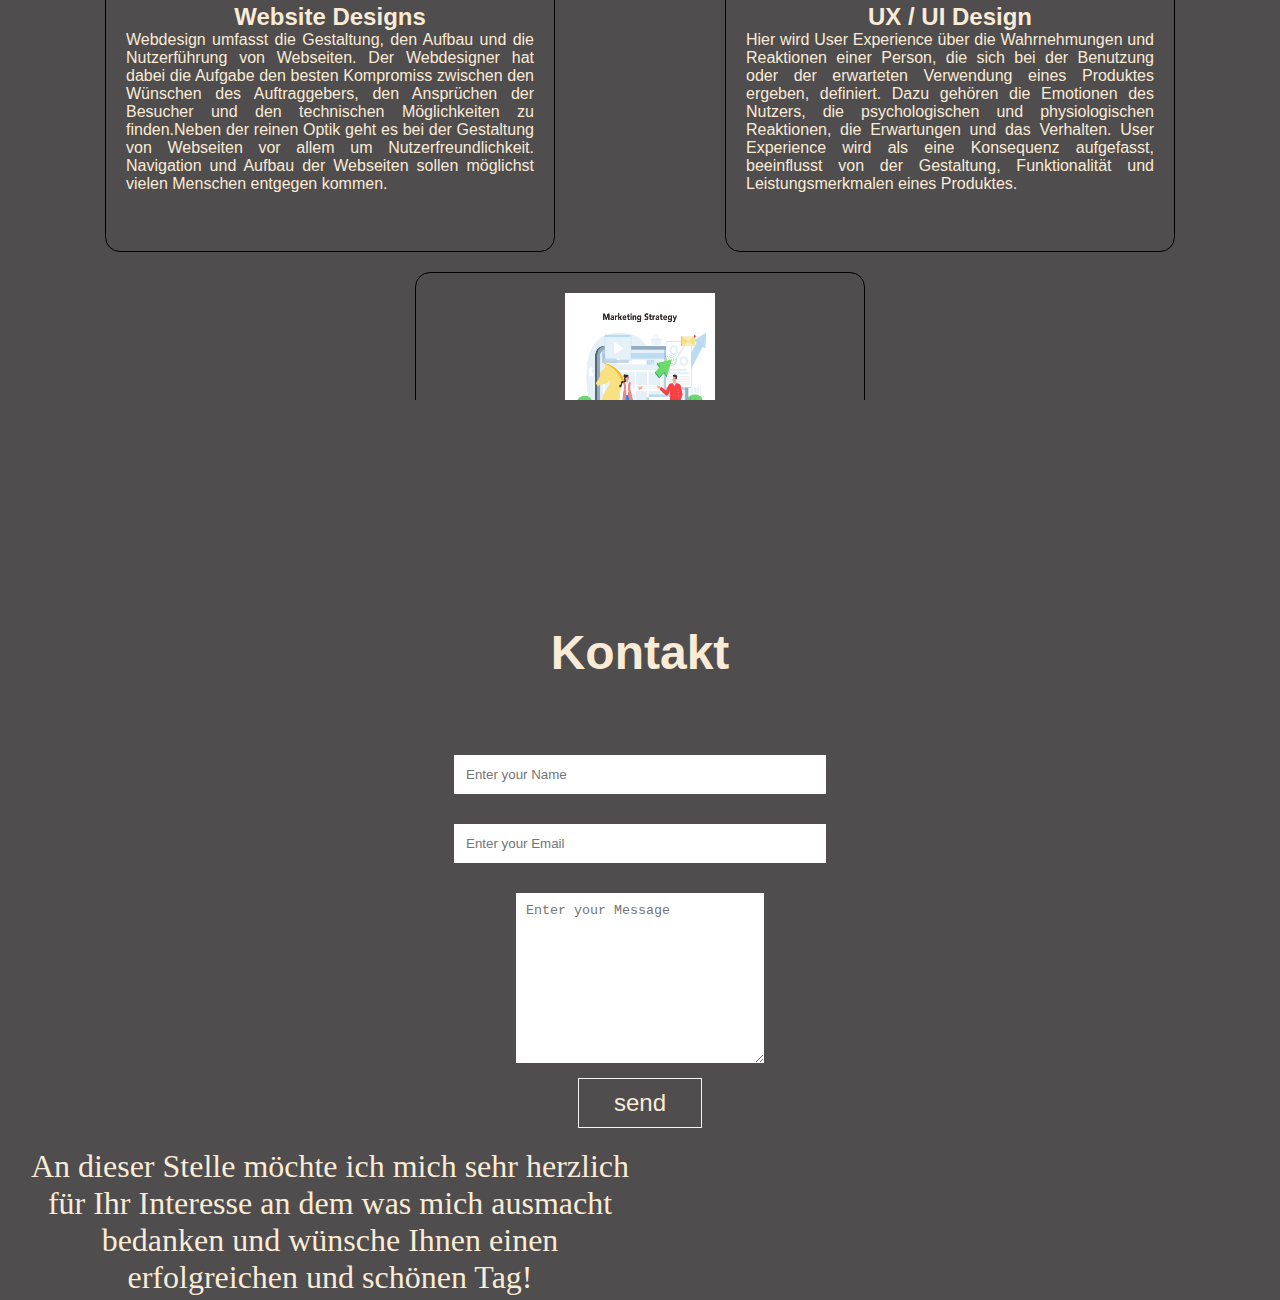
==== commit 2ce626e9: "sicherung" ====
--- a/index.html
+++ b/index.html
@@ -60,7 +60,7 @@
                 <p class="pfive">Hier lerne ich meine Kreativität zielführend zu strukturieren und somit Ihnen vorzustellen.</p>
                 <br>
                 <br>
-                <p class="psix">Ich bin keinesfalls perfekt, aber ich lerne das, was diesen Beruf wirklich ausmacht, täglich mehr zu schätzen, und bin meinen Ausbildern "Ari Razab" & "Sidar Halman" unendlich dankbar, für ihre Bemühungen, ihre Zeit und ihre Geduld.<br>Die Klasse, die sich aus verschiedenen Nationalitäten zusammen setzt, ist für mich ein täglicher Quell an neuen Eindrücken, denn die Arbeit in wechselnden Teams zeigt mir, welchen unschätzbaren Wert "Brainstorming" haben kann.</p>
+                <p class="psix">Ich bin keinesfalls perfekt, aber ich lerne das was diesen Beruf wirklich ausmacht, täglich mehr zu schätzen, und bin meinen Ausbildern "Ari Razab" & "Sidar Halman" unendlich dankbar, für ihre Bemühungen, ihre Zeit und ihre Geduld.<br>Die Klasse, die sich aus verschiedenen Nationalitäten zusammen setzt, ist für mich ein täglicher Quell an neuen Eindrücken, denn die Arbeit in wechselnden Teams zeigt mir, welchen unschätzbaren Wert "Brainstorming" haben kann.</p>
                 <br>
                 <br>
                 <p class="pseven">Vieleicht wundern Sie sich gerade, warum ich dies so schreibe, wie es hier steht.</p>
@@ -79,7 +79,7 @@
     <section id="portfolio">
         <h1 class="headings"> <br><br>Portfolio</h1>
         <div class="gallery">
-            <a href="/contentseiten/ps01.html" target="_blank"><img src="/img/01.jpg"></a>
+            <a href="/projekte/projekt1.html" target="_blank"><img src="/img/01.jpg"></a>
             <a href="/projekte/projekt2.html" target="_blank"><img src="/img/02.jpg"></a>
             <a href="/projekte/projekt3.html" target="_blank"><img src="/img/03.webp"></a>
             <a href="/projekte/projekt4.html" target="_blank"><img src="/img/04.jpg"></a>
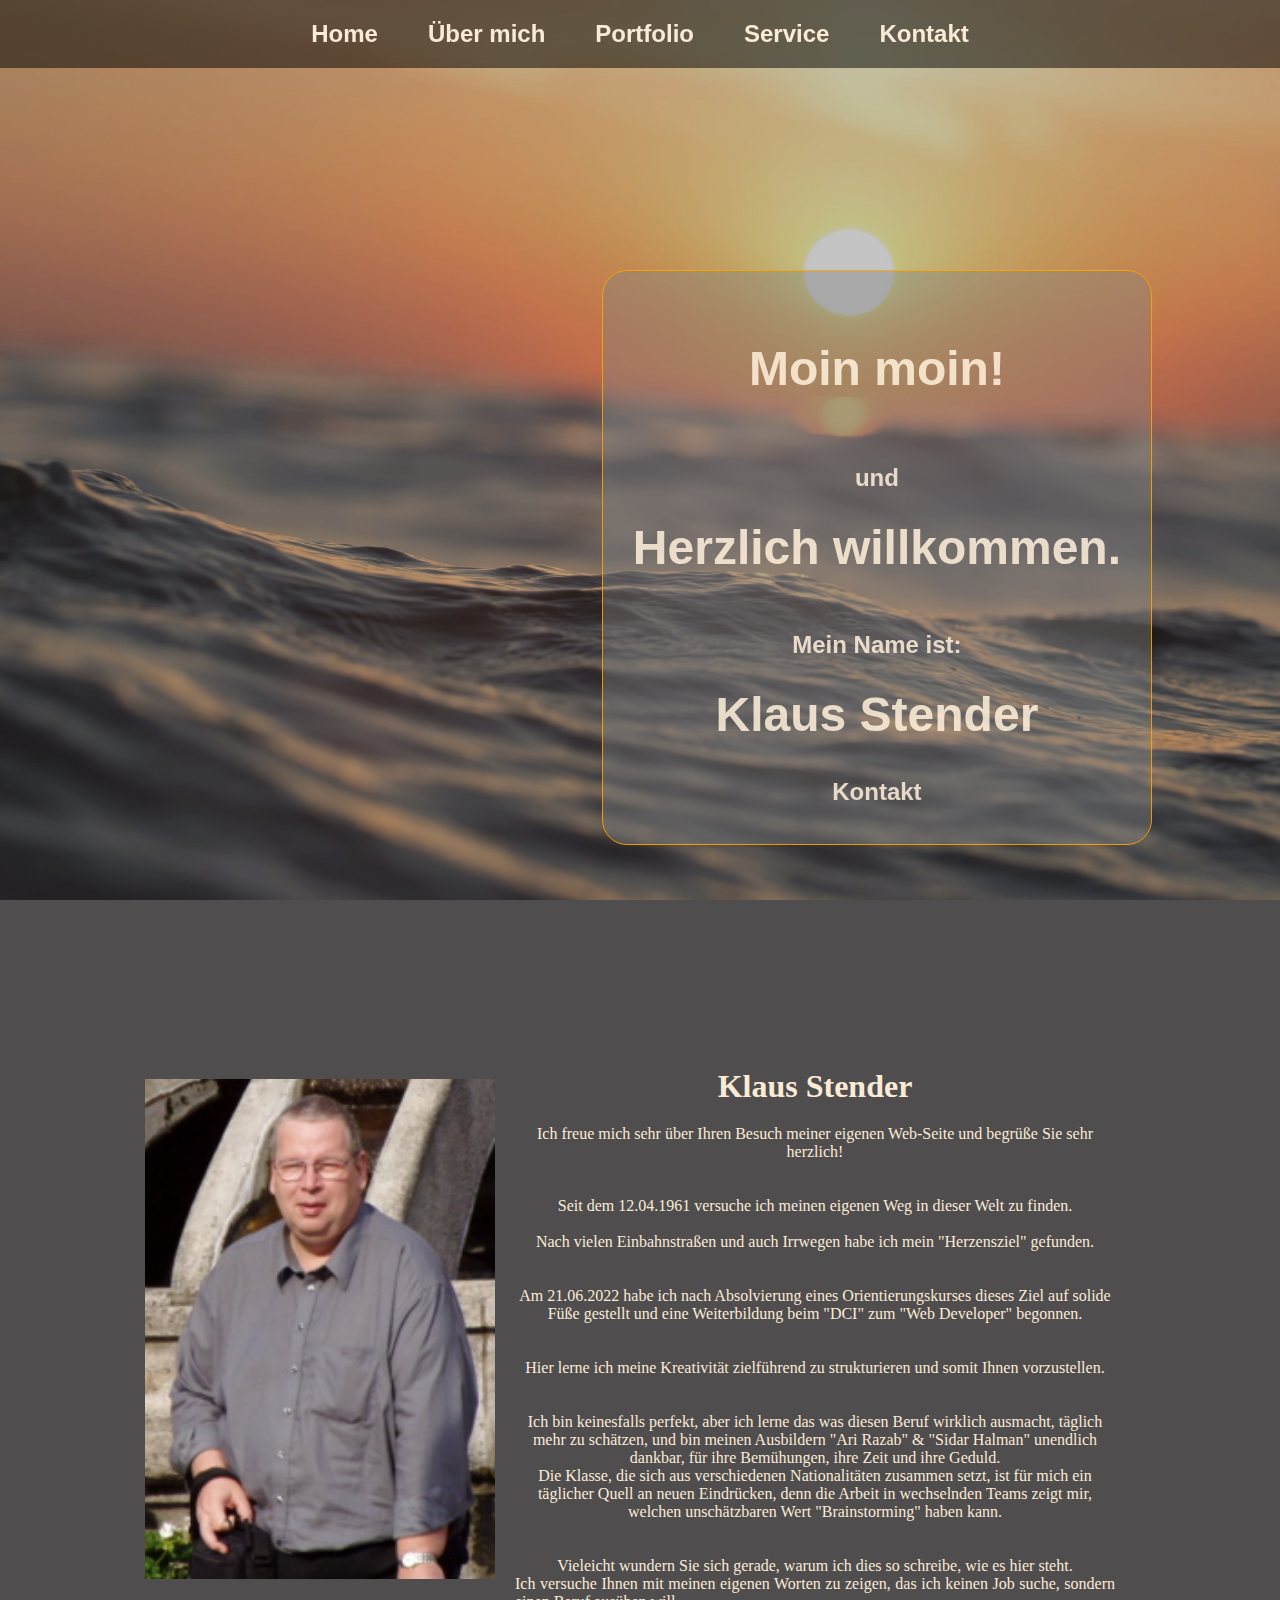
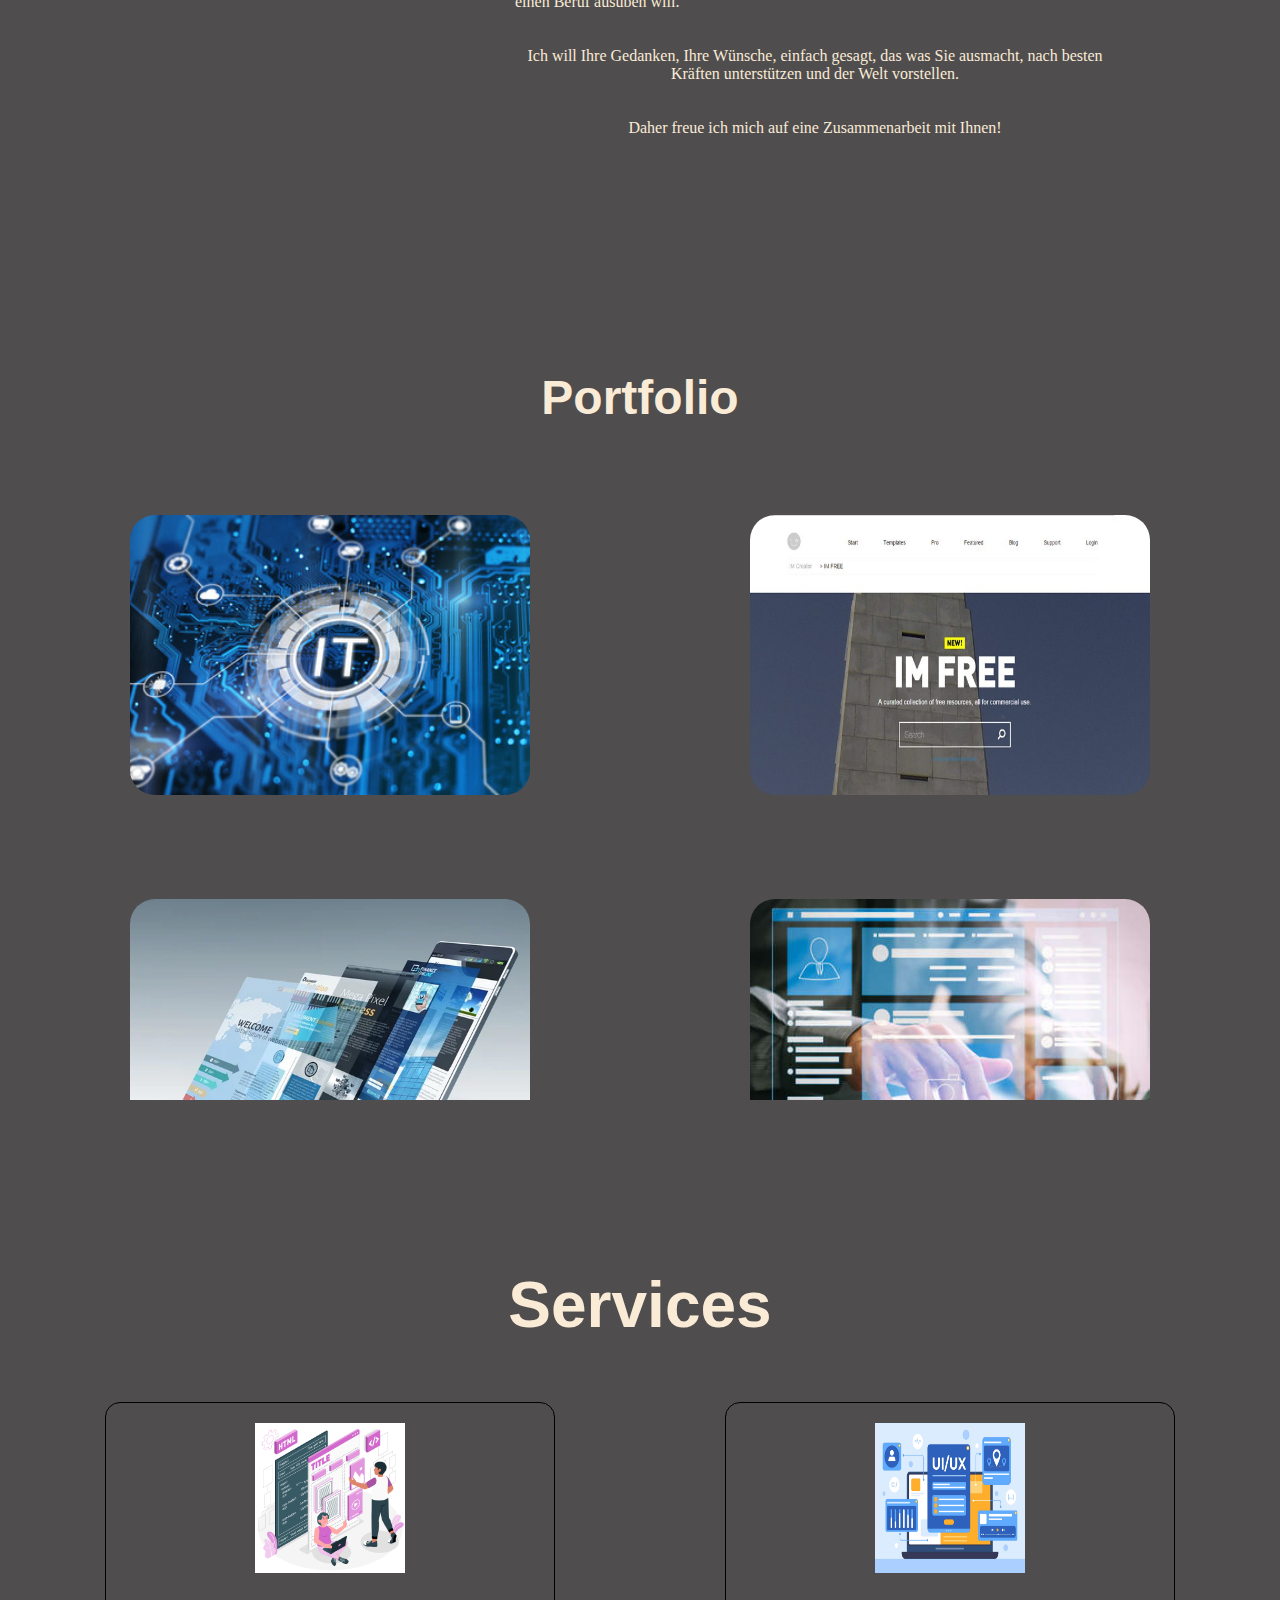
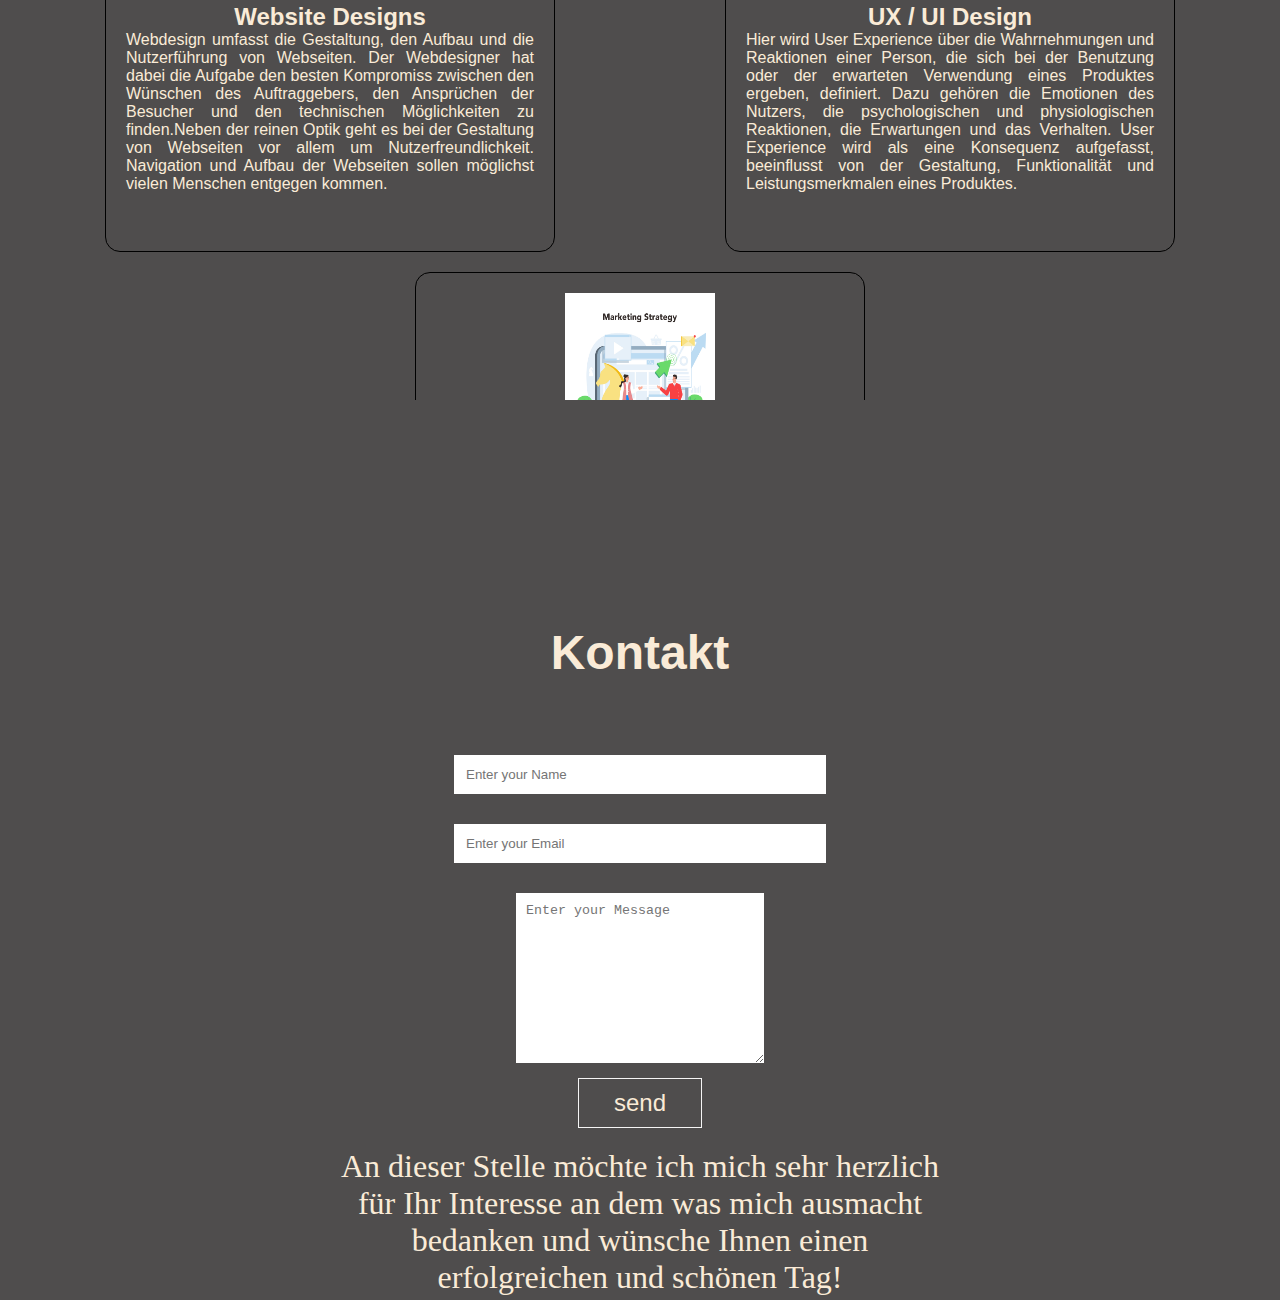
==== commit c027c909: "sicherung" ====
--- a/index.html
+++ b/index.html
@@ -79,7 +79,7 @@
     <section id="portfolio">
         <h1 class="headings"> <br><br>Portfolio</h1>
         <div class="gallery">
-            <a href="/projekte/projekt1.html" target="_blank"><img src="/img/01.jpg"></a>
+            <a href="/ps01.html" target="_blank"><img src="/img/01.jpg"></a>
             <a href="/projekte/projekt2.html" target="_blank"><img src="/img/02.jpg"></a>
             <a href="/projekte/projekt3.html" target="_blank"><img src="/img/03.webp"></a>
             <a href="/projekte/projekt4.html" target="_blank"><img src="/img/04.jpg"></a>
--- a/styles/style.css
+++ b/styles/style.css
@@ -492,12 +492,11 @@
         font-weight: bold;
     }
 
-.schluss p
+.schluss
     {
         width: 50%;
-        display: flex;
-        justify-content: center;
         text-align: center;
         color: antiquewhite;
         font-size: 2rem;
+        margin-inline: auto;
     }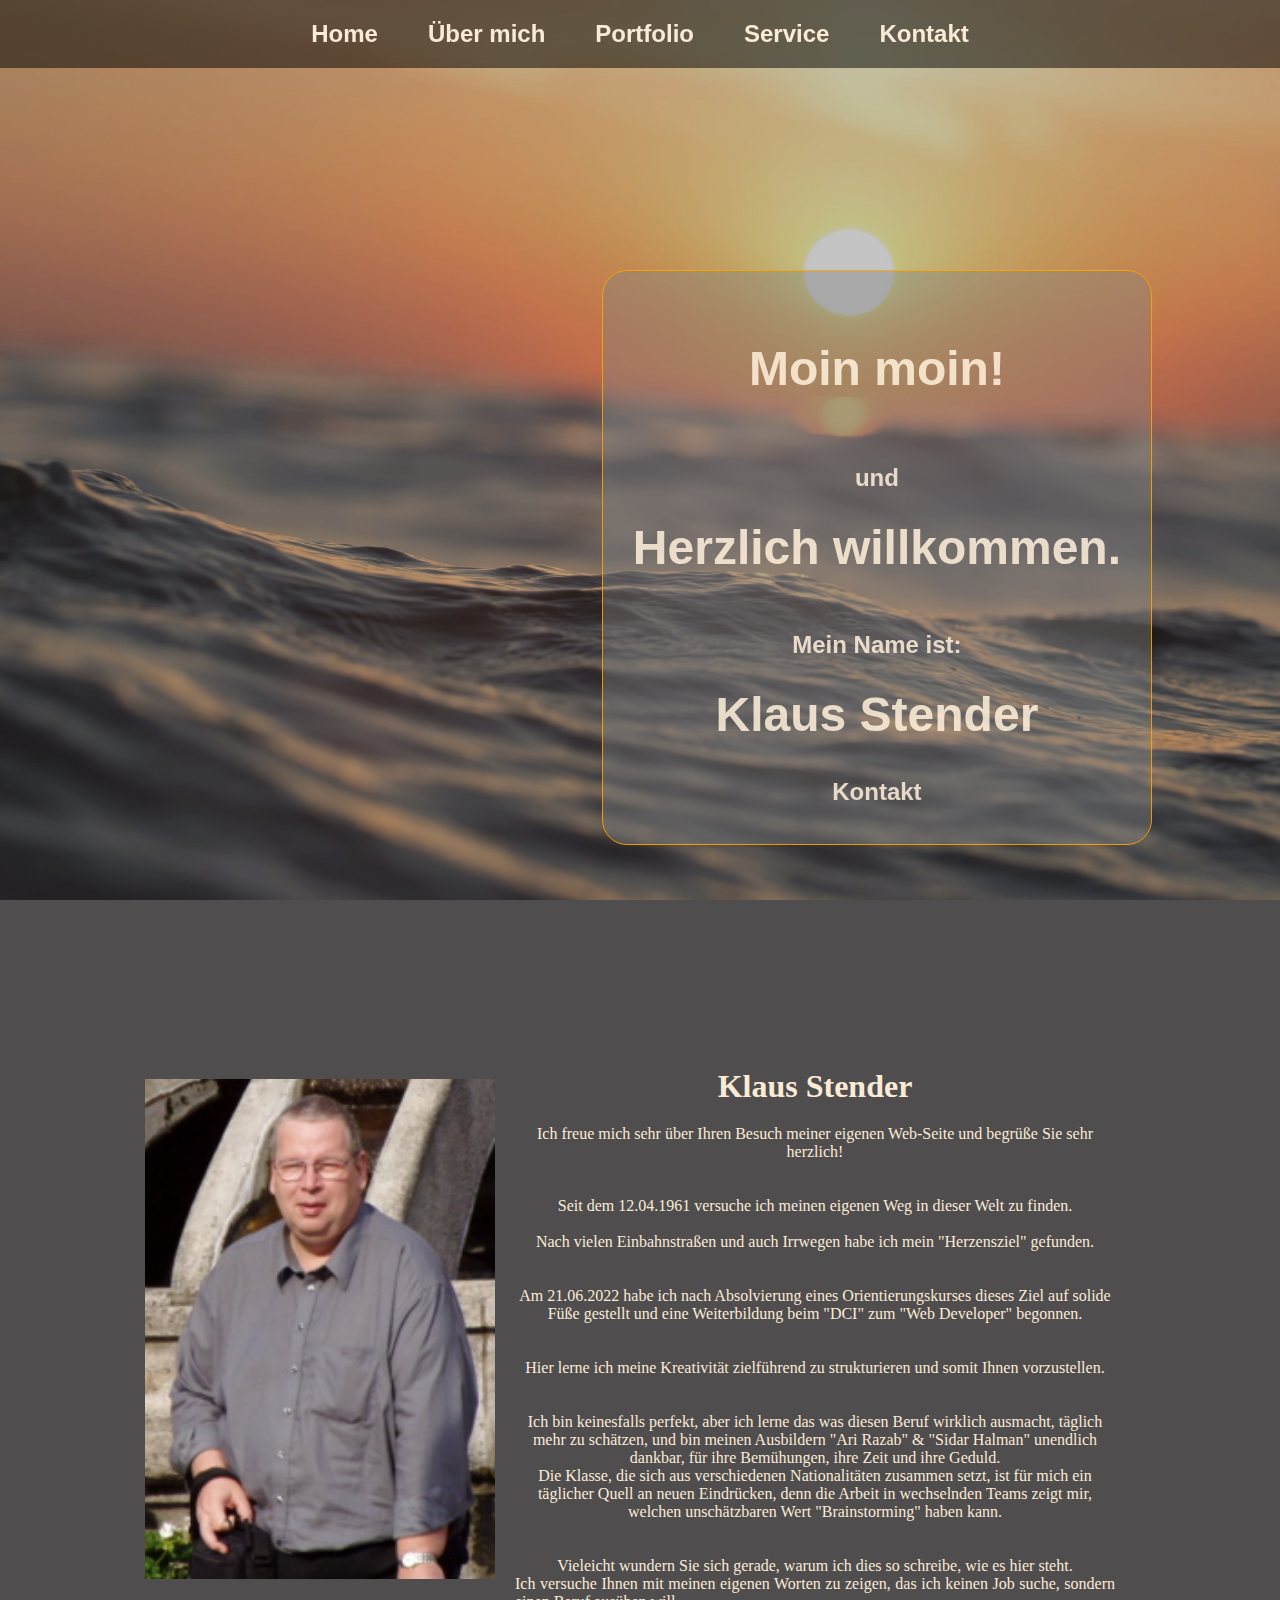
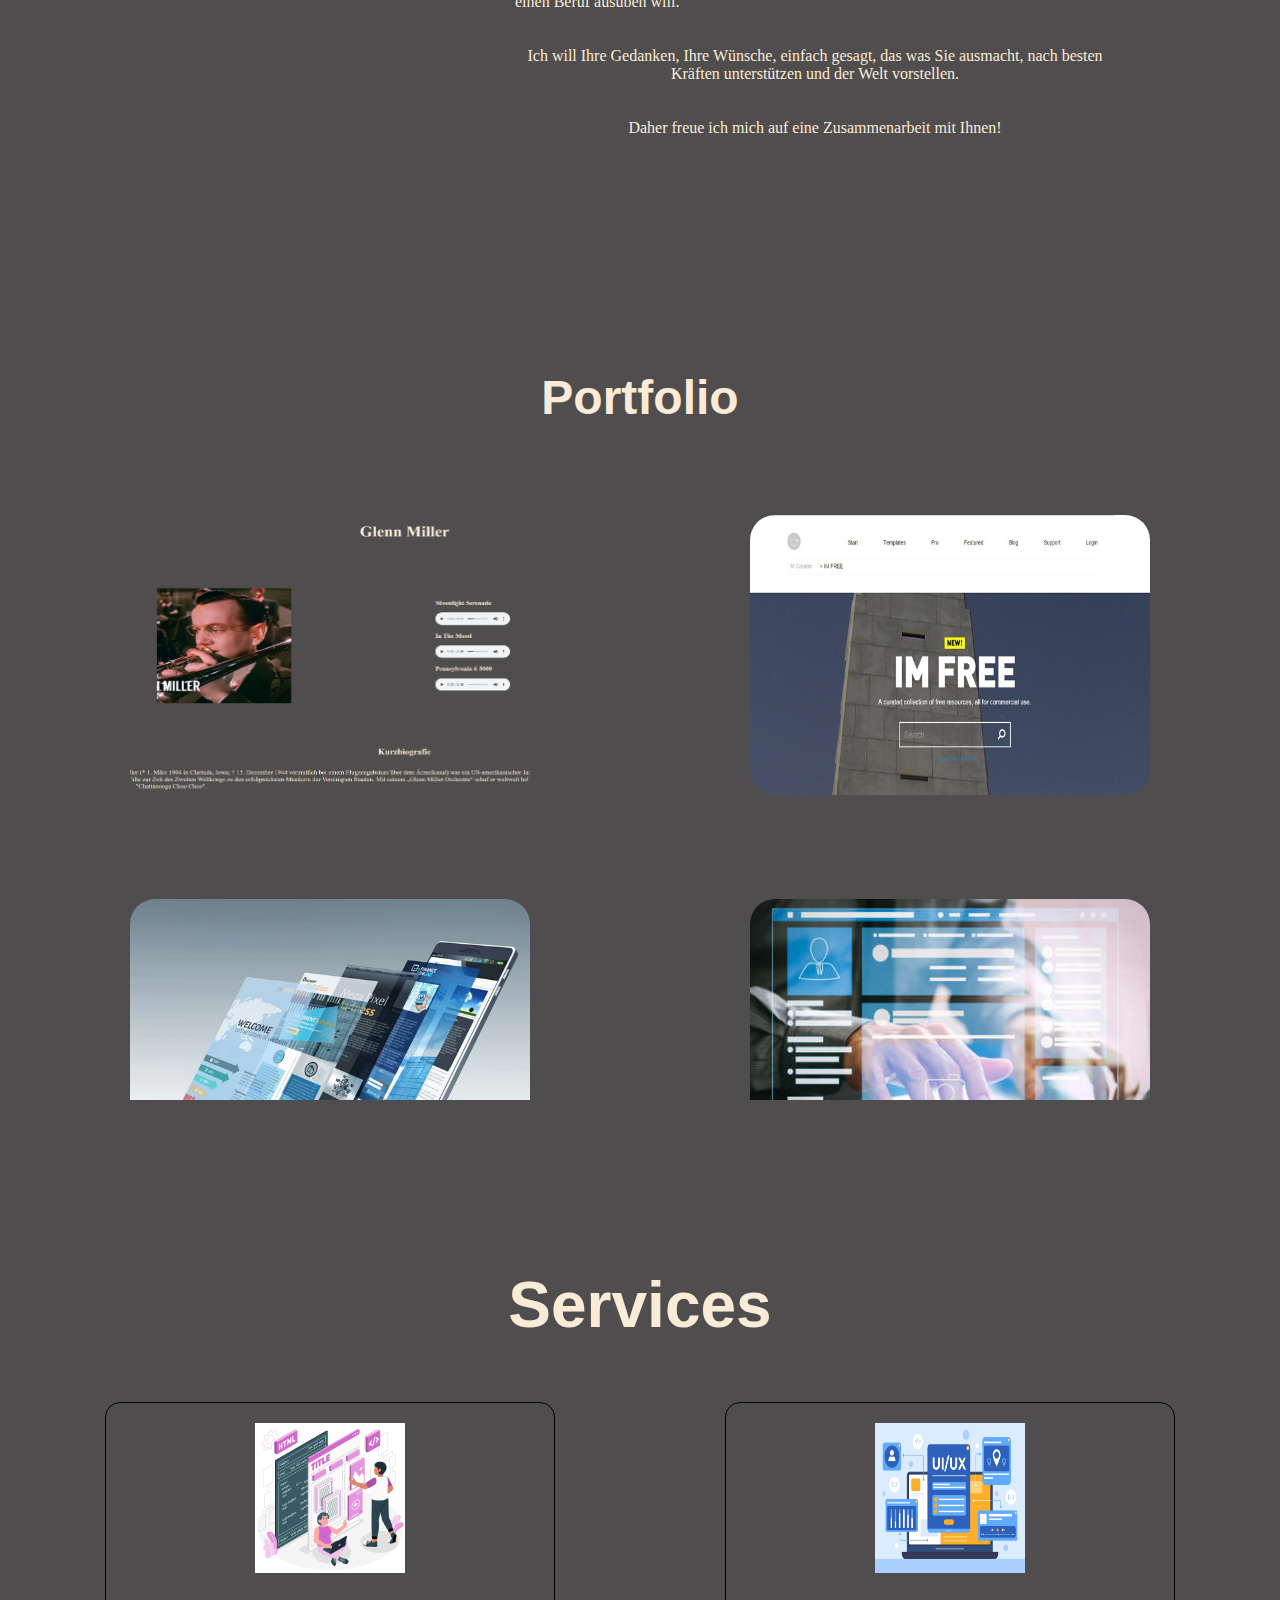
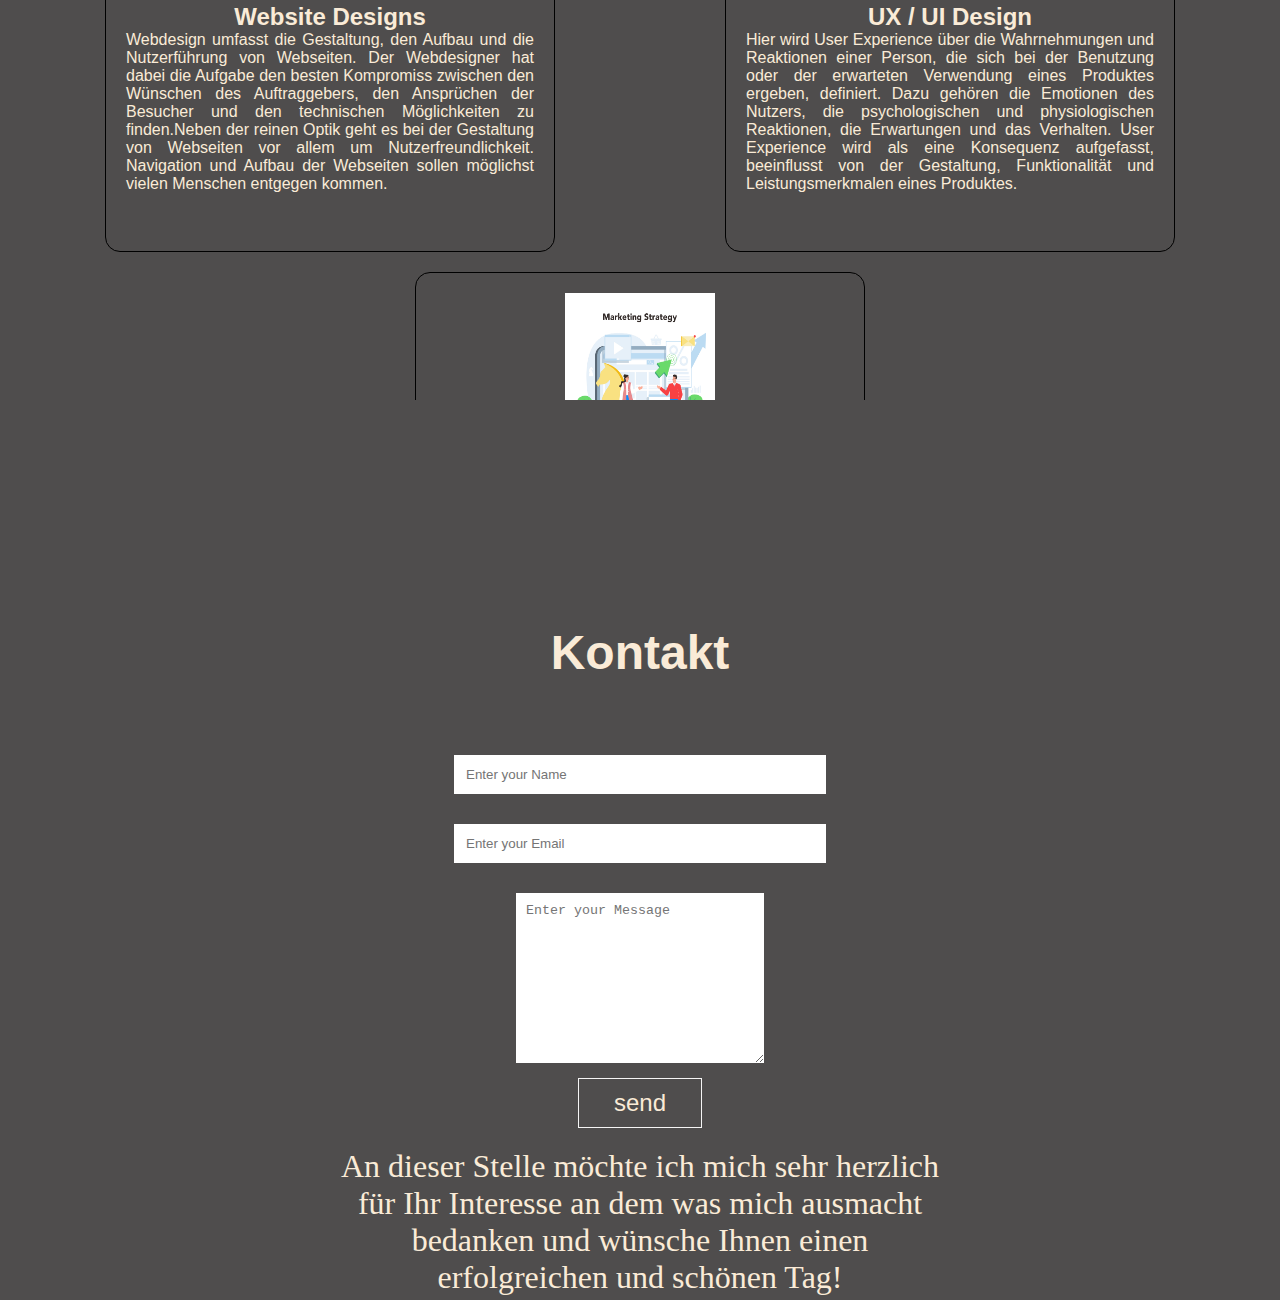
==== commit adce68bb: "sicherung" ====
--- a/index.html
+++ b/index.html
@@ -79,7 +79,7 @@
     <section id="portfolio">
         <h1 class="headings"> <br><br>Portfolio</h1>
         <div class="gallery">
-            <a href="/ps01.html" target="_blank"><img src="/img/01.jpg"></a>
+            <a href="/ps01.html" target="_blank"><img src="/gm2.png"></a>
             <a href="/projekte/projekt2.html" target="_blank"><img src="/img/02.jpg"></a>
             <a href="/projekte/projekt3.html" target="_blank"><img src="/img/03.webp"></a>
             <a href="/projekte/projekt4.html" target="_blank"><img src="/img/04.jpg"></a>
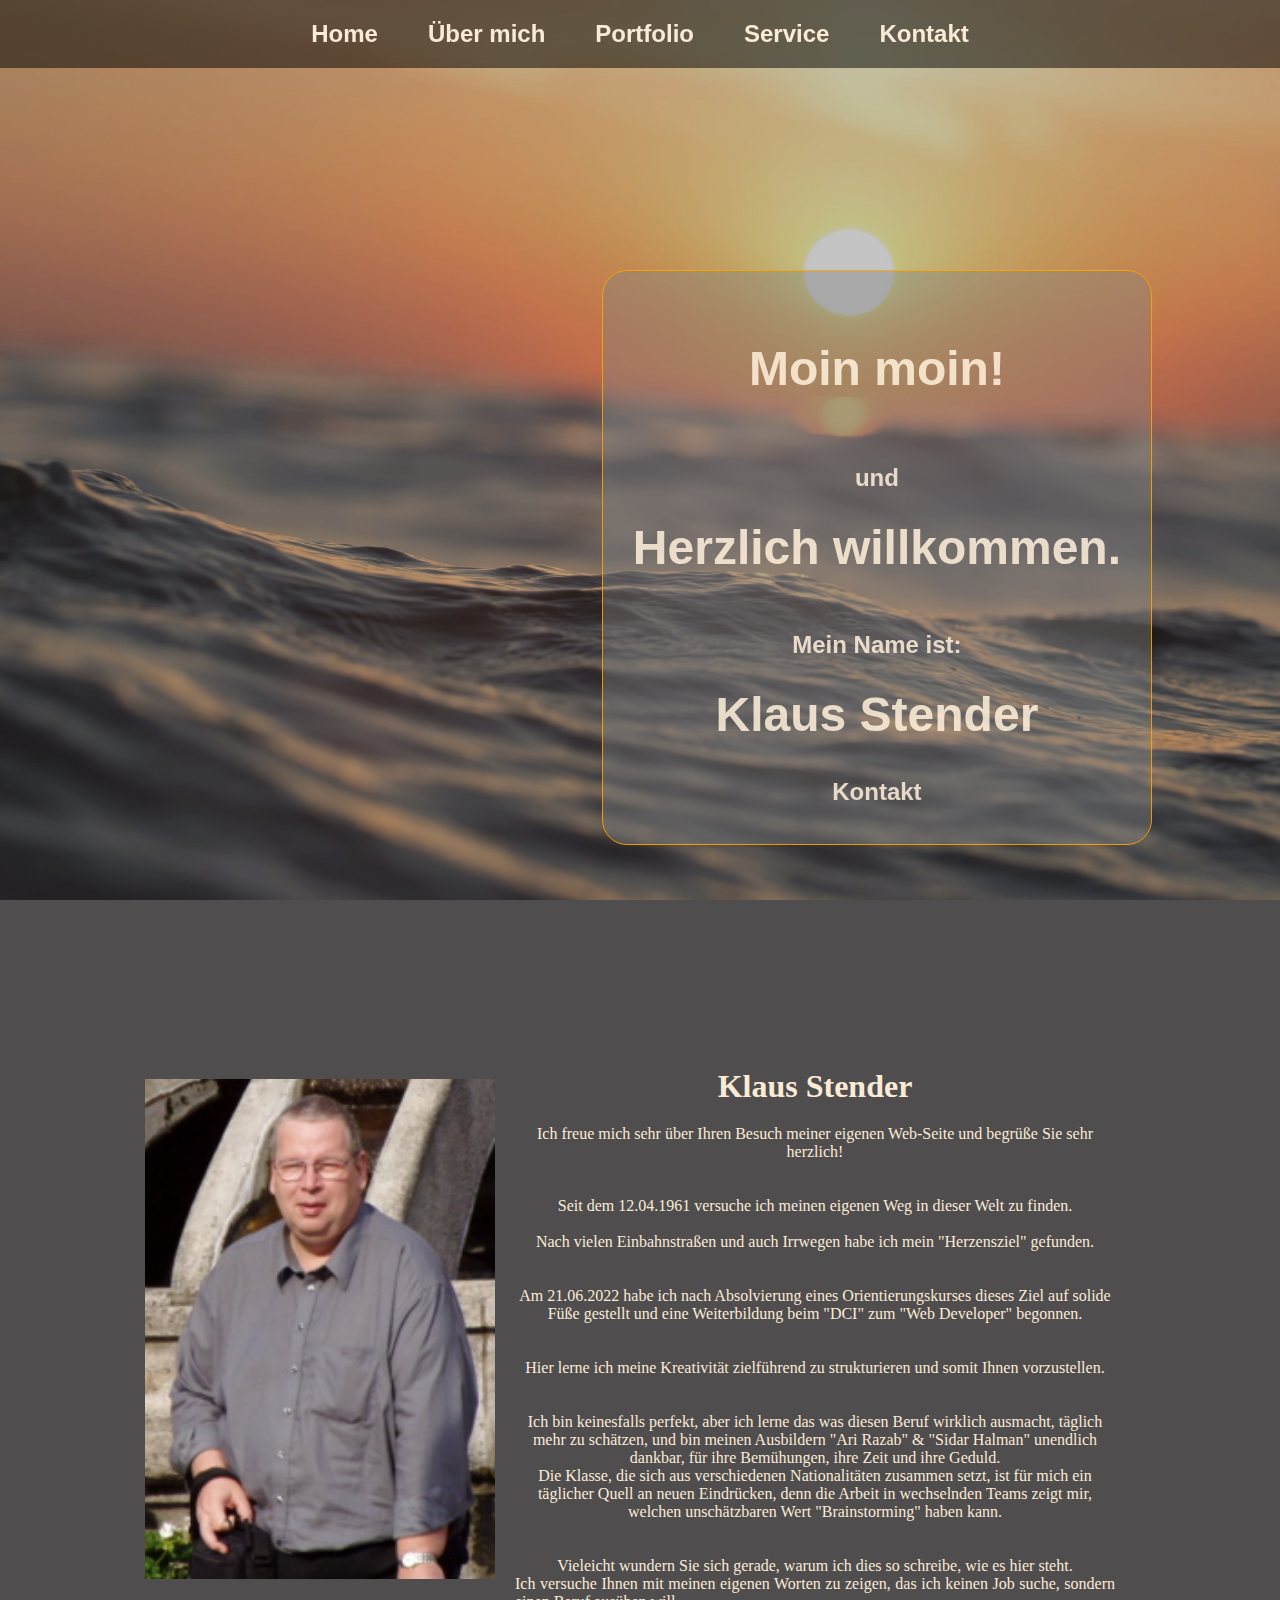
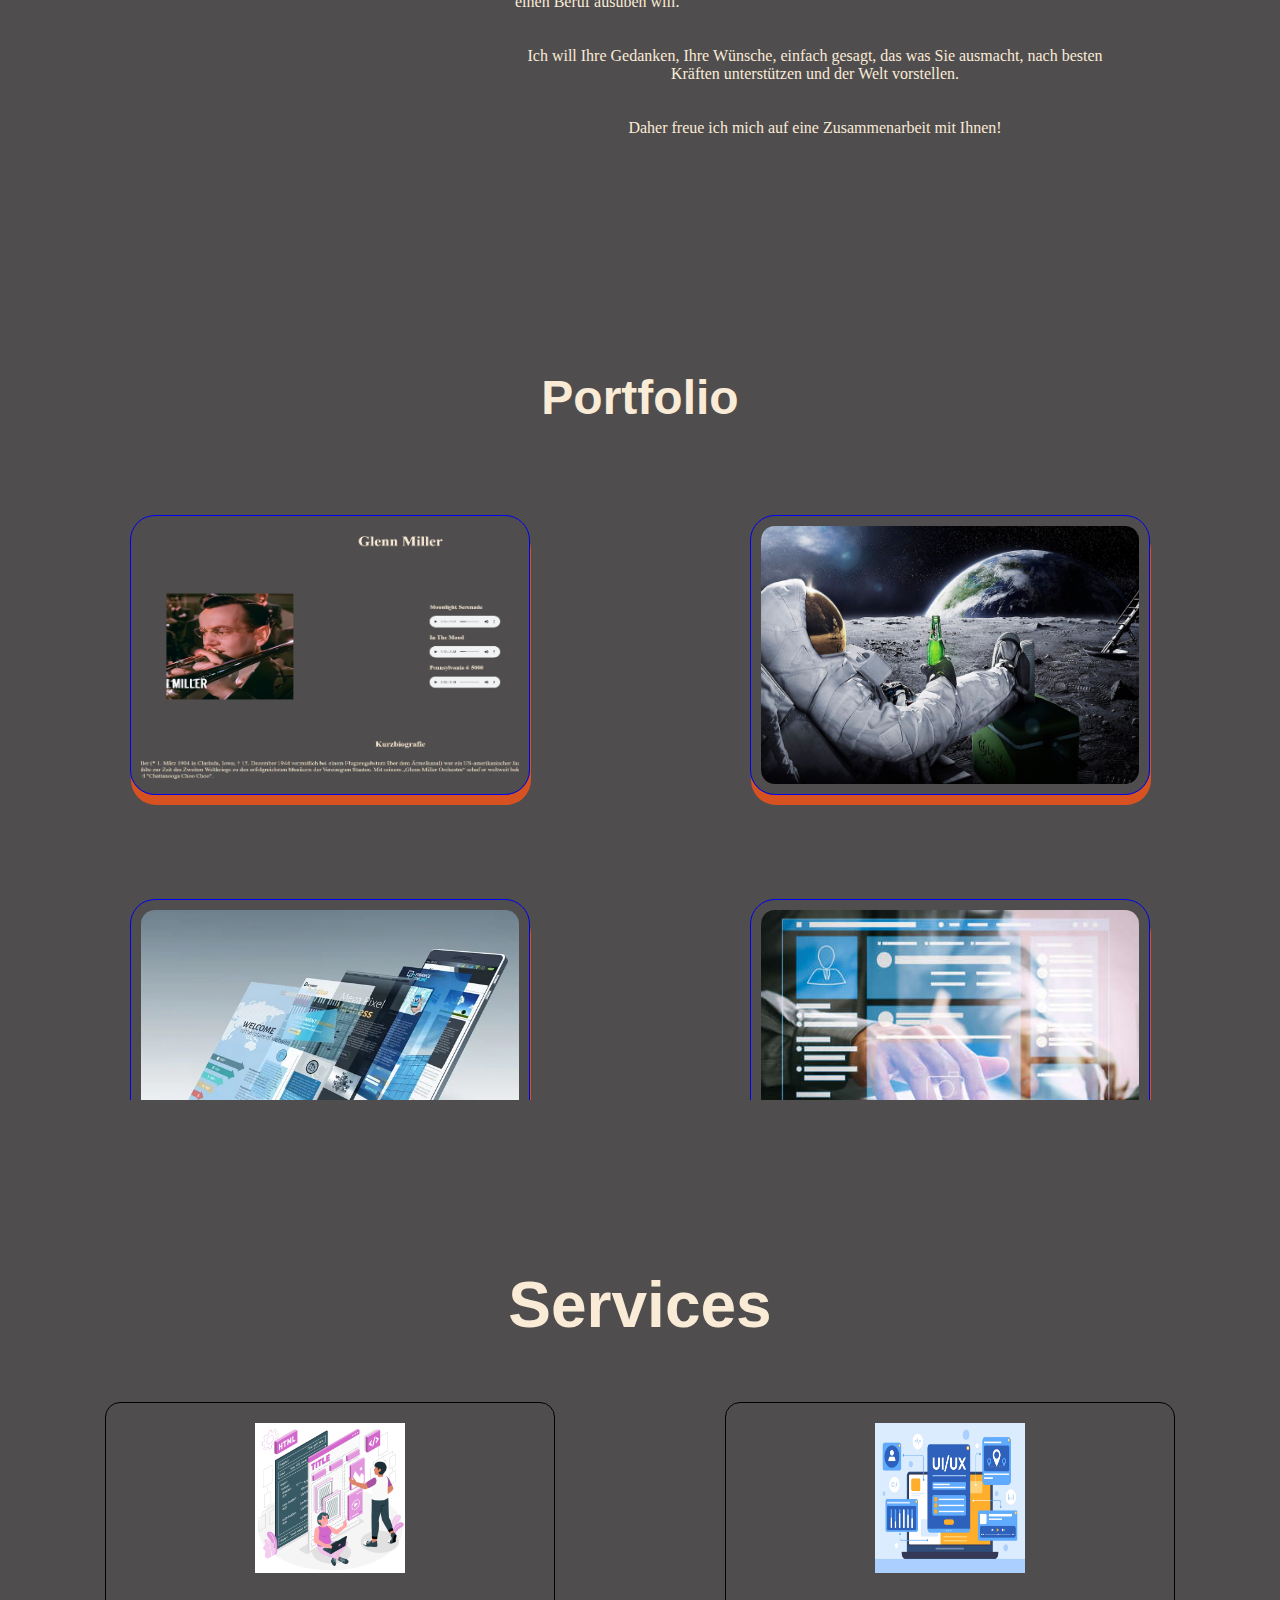
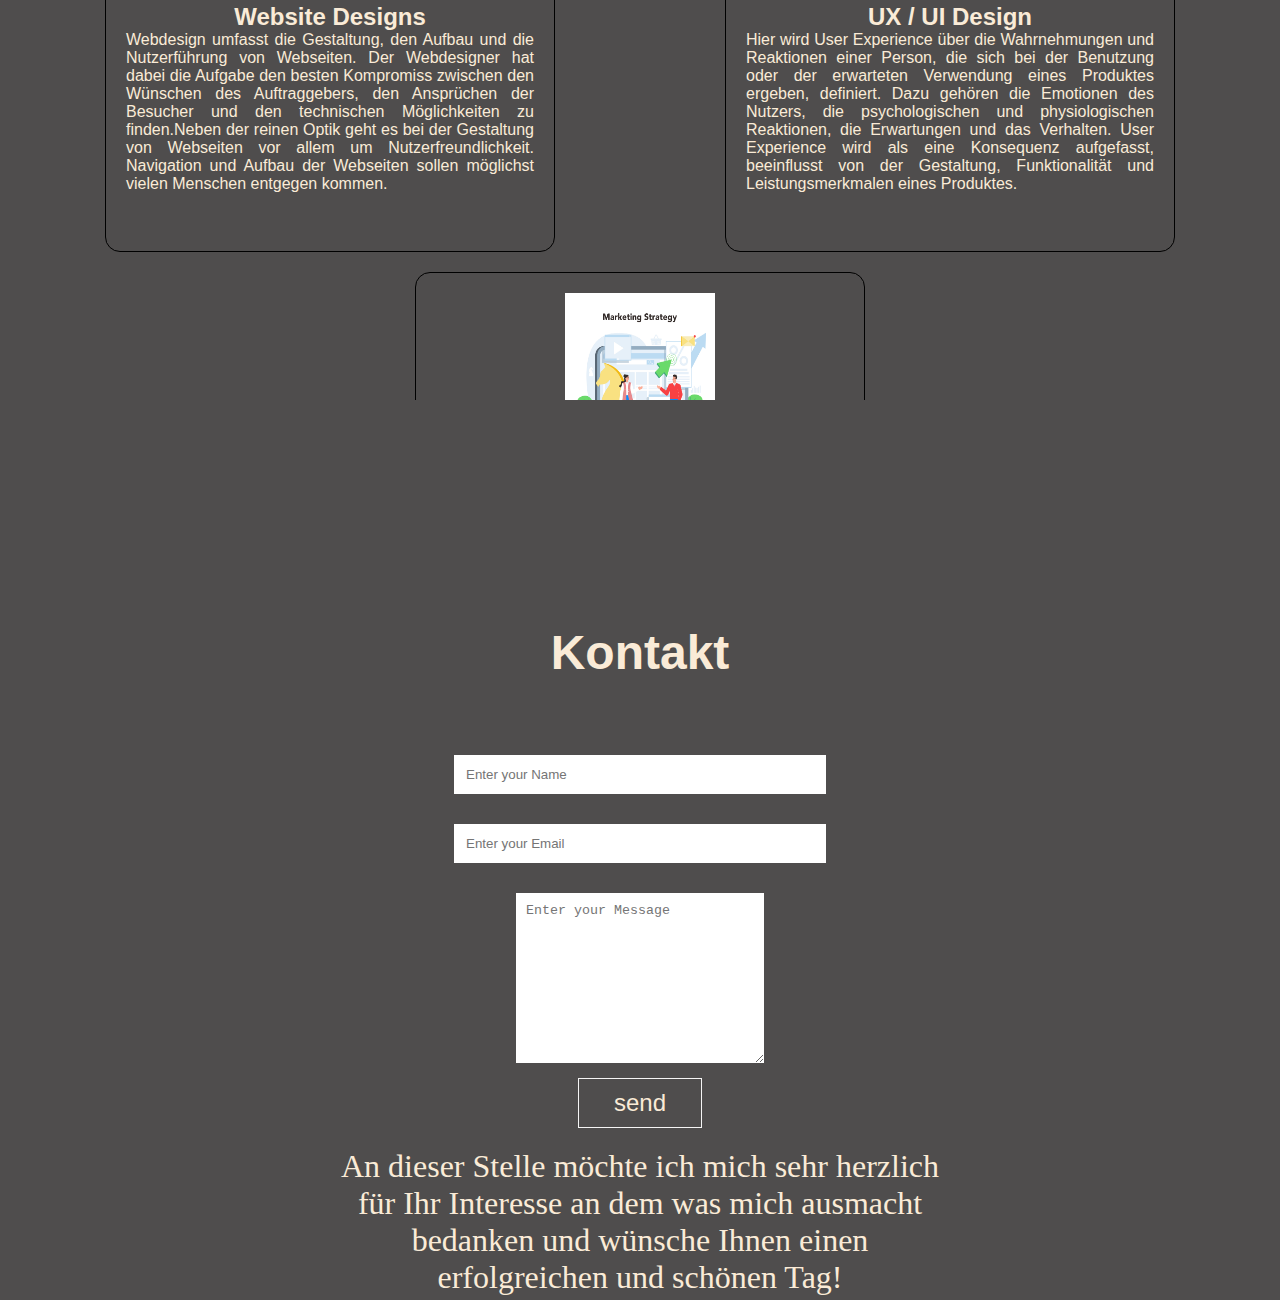
==== commit e15dc8d8: "sicherung" ====
--- a/index.html
+++ b/index.html
@@ -80,7 +80,7 @@
         <h1 class="headings"> <br><br>Portfolio</h1>
         <div class="gallery">
             <a href="/ps01.html" target="_blank"><img src="/gm2.png"></a>
-            <a href="/projekte/projekt2.html" target="_blank"><img src="/img/02.jpg"></a>
+            <a href="/semicolons/index.html" target="_blank"><img src="/semicolons/Man_on_the_Moon.jpg"></a>
             <a href="/projekte/projekt3.html" target="_blank"><img src="/img/03.webp"></a>
             <a href="/projekte/projekt4.html" target="_blank"><img src="/img/04.jpg"></a>
             <a href="/projekte/projekt5.html" target="_blank"><img src="/img/05.jpg"></a>
--- a/styles/style.css
+++ b/styles/style.css
@@ -355,7 +355,19 @@
         width: 400px;
         height: 280px;
         margin: 50px;
-        border-radius: 25px;
+        border-radius: 25px;  
+        border: 1px solid;
+        padding: 10px;
+        box-shadow: 1px 10px rgba(247, 84, 24, 0.81);
+    }
+
+    .gallery img:hover 
+    {
+        color: whitesmoke;
+        box-shadow: 0 0 30px orangered;
+        background-color: rgba(247, 84, 24, 0.81);
+        cursor: pointer;
+        scale: 1.5;
     }
 
 .headings 
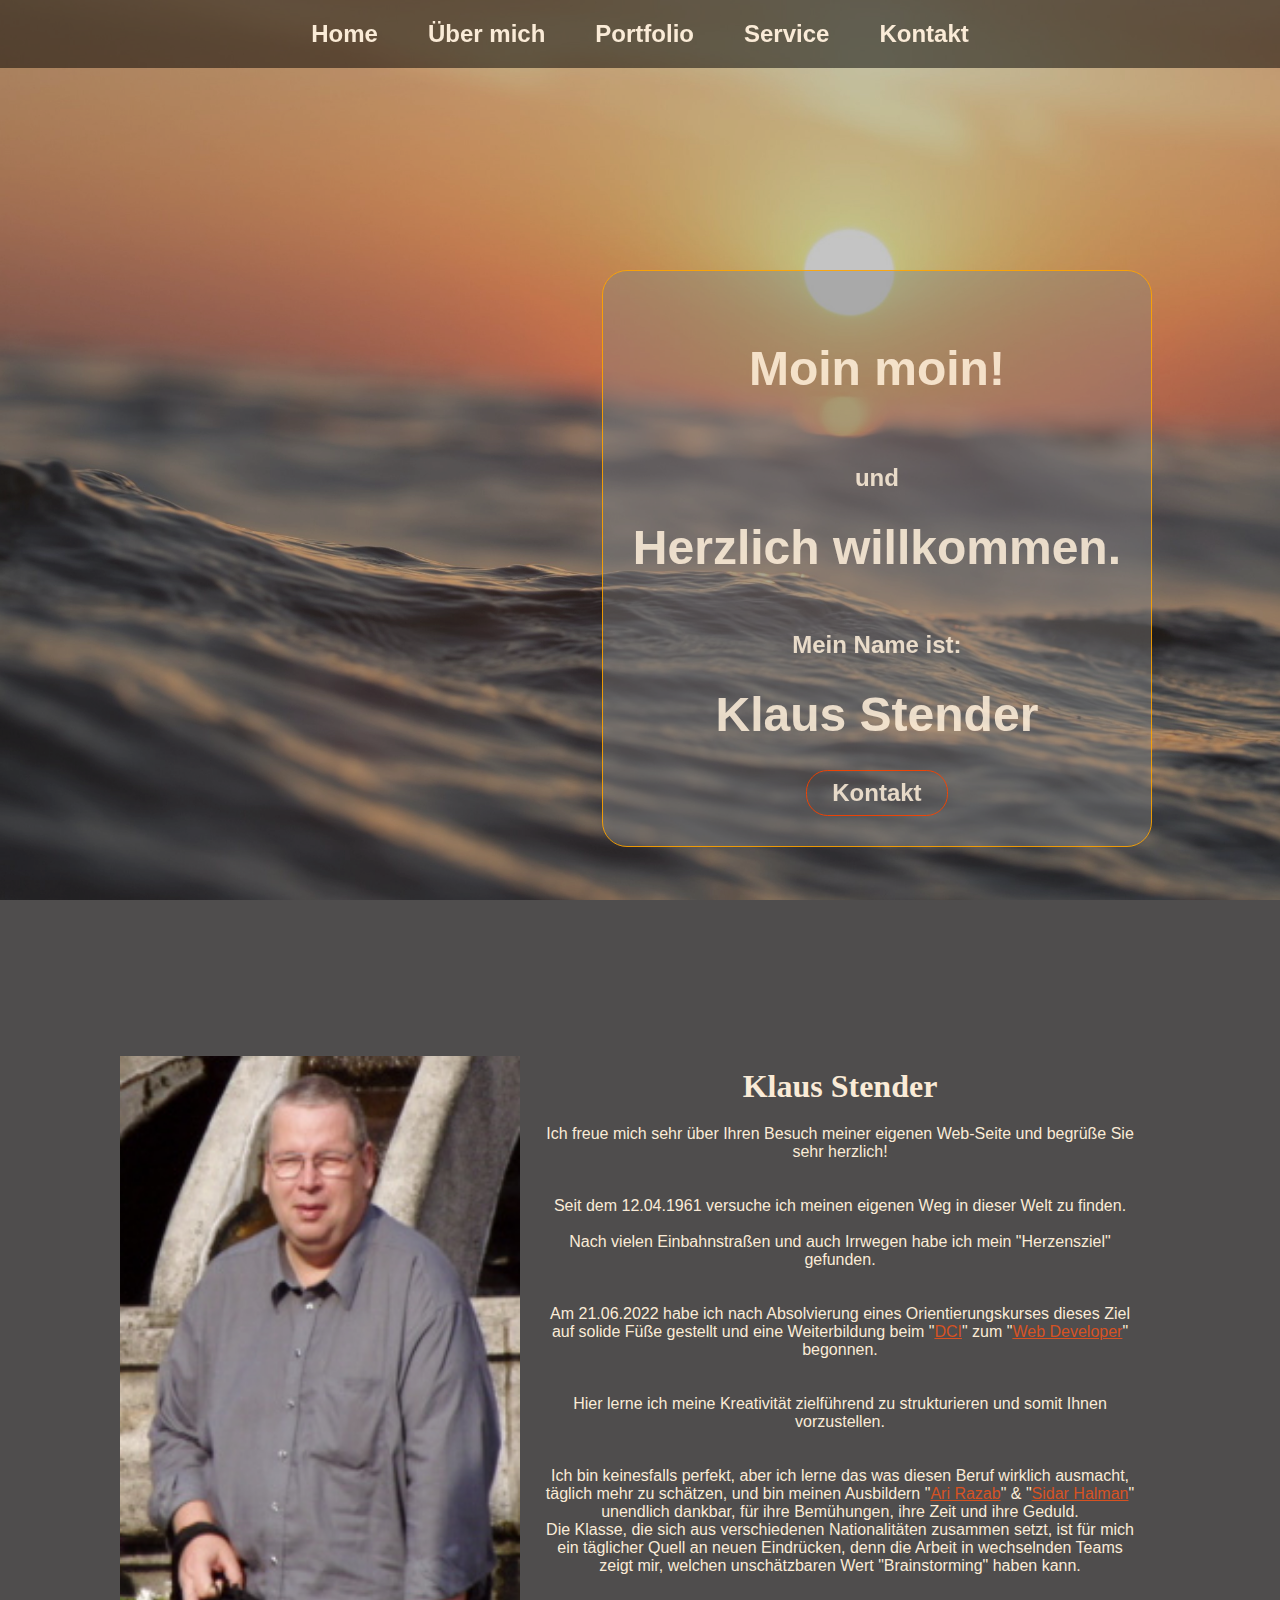
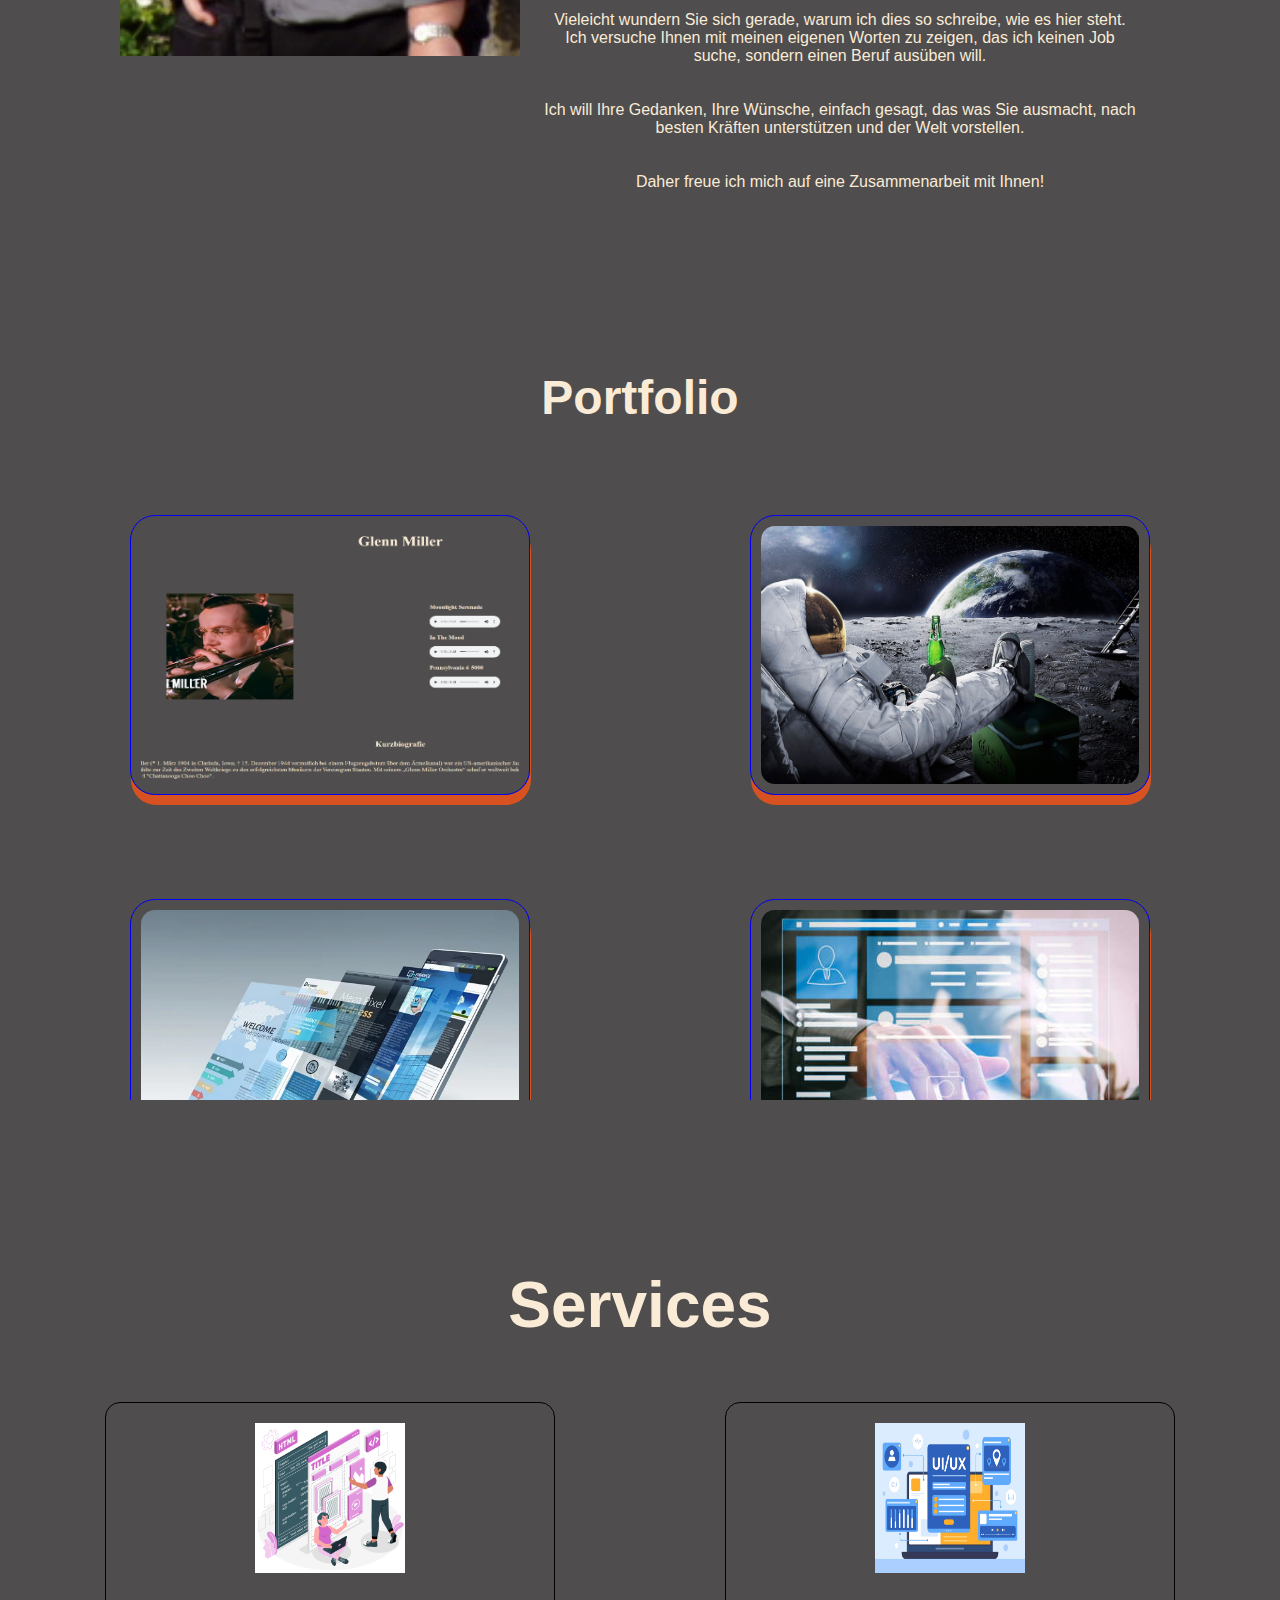
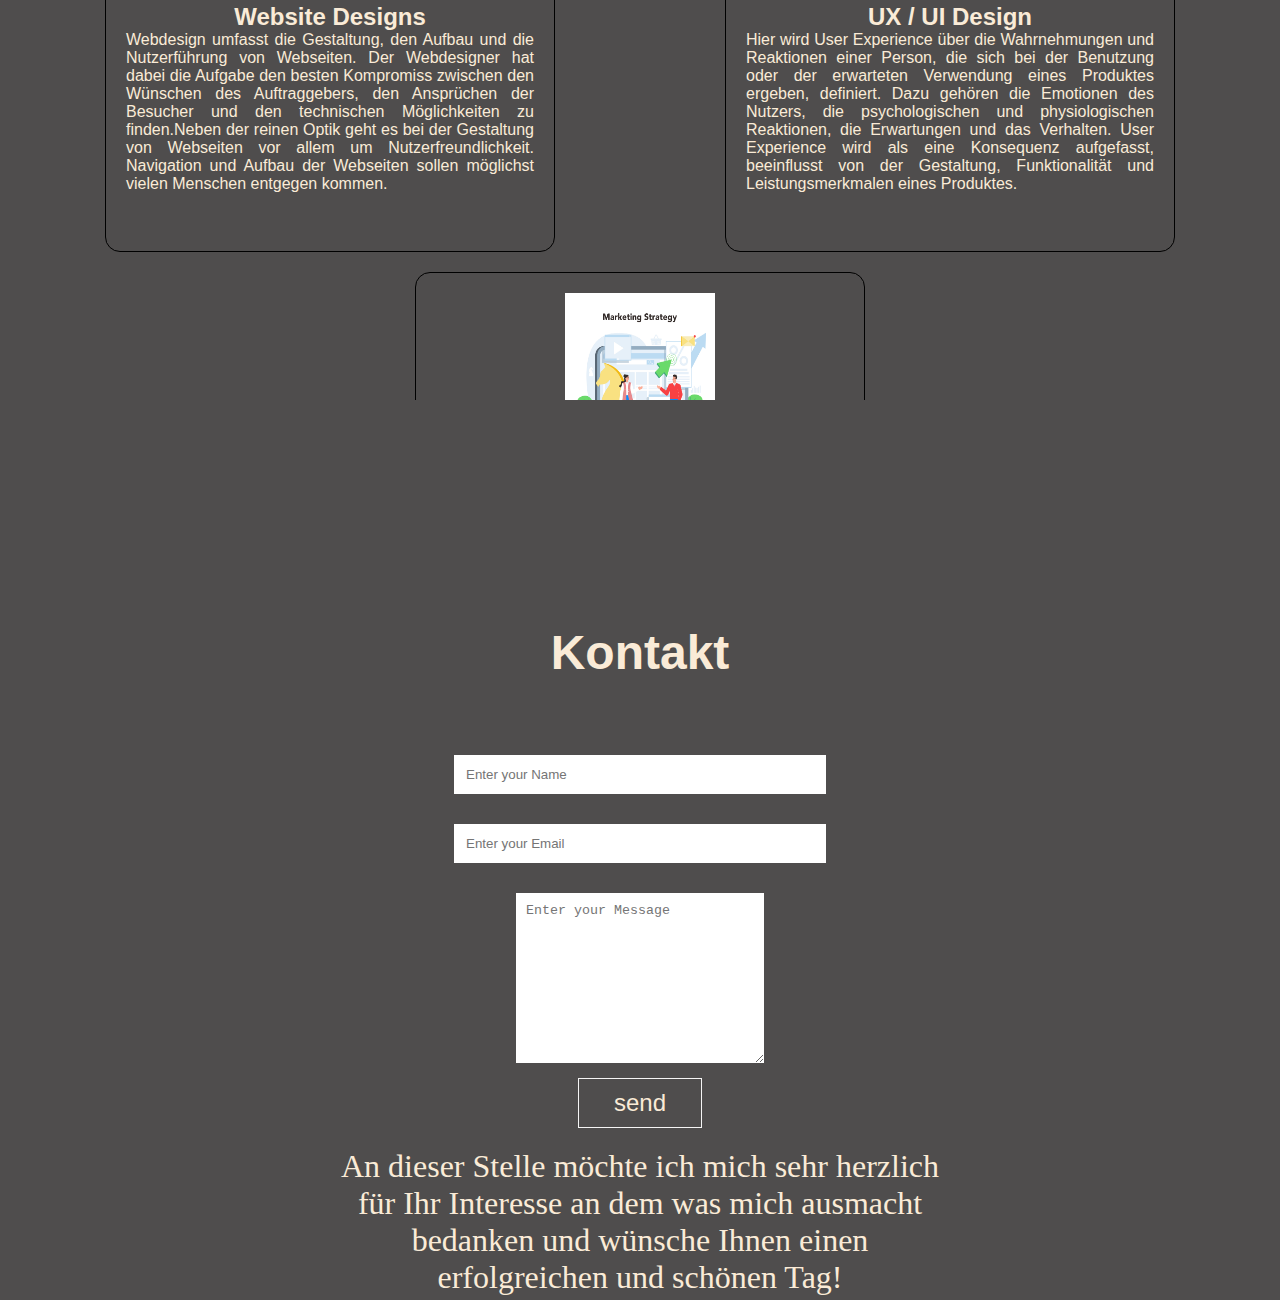
==== commit 015d6dde: "fertisch meischda" ====
--- a/index.html
+++ b/index.html
@@ -54,17 +54,17 @@
                 <p class="pthree">Nach vielen Einbahnstraßen und auch Irrwegen habe ich mein "Herzensziel" gefunden.</p>
                 <br>
                 <br>
-                <p class="pfour">Am 21.06.2022 habe ich nach Absolvierung eines Orientierungskurses dieses Ziel auf solide Füße gestellt und eine Weiterbildung beim "DCI" zum "Web Developer" begonnen.</p>
+                <p class="pfour">Am 21.06.2022 habe ich nach Absolvierung eines Orientierungskurses dieses Ziel auf solide Füße gestellt und eine Weiterbildung beim "<a href="https://digitalcareerinstitute.org/de/courses/aws-re-start-program/" target="_blank">DCI</a>" zum "<a href="https://digitalcareerinstitute.org/de/courses/web-development/" target="_blank">Web Developer</a>" begonnen.</p>
                 <br>
                 <br>
                 <p class="pfive">Hier lerne ich meine Kreativität zielführend zu strukturieren und somit Ihnen vorzustellen.</p>
                 <br>
                 <br>
-                <p class="psix">Ich bin keinesfalls perfekt, aber ich lerne das was diesen Beruf wirklich ausmacht, täglich mehr zu schätzen, und bin meinen Ausbildern "Ari Razab" & "Sidar Halman" unendlich dankbar, für ihre Bemühungen, ihre Zeit und ihre Geduld.<br>Die Klasse, die sich aus verschiedenen Nationalitäten zusammen setzt, ist für mich ein täglicher Quell an neuen Eindrücken, denn die Arbeit in wechselnden Teams zeigt mir, welchen unschätzbaren Wert "Brainstorming" haben kann.</p>
+                <p class="psix">Ich bin keinesfalls perfekt, aber ich lerne das was diesen Beruf wirklich ausmacht, täglich mehr zu schätzen, und bin meinen Ausbildern "<a href="#" target="_blank">Ari Razab</a>" & "<a href="#" target="_blank">Sidar Halman</a>" unendlich dankbar, für ihre Bemühungen, ihre Zeit und ihre Geduld.<br>Die Klasse, die sich aus verschiedenen Nationalitäten zusammen setzt, ist für mich ein täglicher Quell an neuen Eindrücken, denn die Arbeit in wechselnden Teams zeigt mir, welchen unschätzbaren Wert "Brainstorming" haben kann.</p>
                 <br>
                 <br>
                 <p class="pseven">Vieleicht wundern Sie sich gerade, warum ich dies so schreibe, wie es hier steht.</p>
-                <p>Ich versuche Ihnen mit meinen eigenen Worten zu zeigen, das ich keinen Job suche, sondern einen Beruf ausüben will.</p>
+                <p class="pseven">Ich versuche Ihnen mit meinen eigenen Worten zu zeigen, das ich keinen Job suche, sondern einen Beruf ausüben will.</p>
                 <br>
                 <br>
                 <p class="peight">Ich will Ihre Gedanken, Ihre Wünsche, einfach gesagt, das was Sie ausmacht, nach besten Kräften unterstützen und der Welt vorstellen.</p>
@@ -80,7 +80,7 @@
         <h1 class="headings"> <br><br>Portfolio</h1>
         <div class="gallery">
             <a href="/ps01.html" target="_blank"><img src="/gm2.png"></a>
-            <a href="/semicolons/index.html" target="_blank"><img src="/semicolons/Man_on_the_Moon.jpg"></a>
+            <a href="/ps02.html" target="_blank"><img src="/semicolons/Man_on_the_Moon.jpg"></a>
             <a href="/projekte/projekt3.html" target="_blank"><img src="/img/03.webp"></a>
             <a href="/projekte/projekt4.html" target="_blank"><img src="/img/04.jpg"></a>
             <a href="/projekte/projekt5.html" target="_blank"><img src="/img/05.jpg"></a>
--- a/styles/style.css
+++ b/styles/style.css
@@ -115,6 +115,10 @@
         opacity: 0.9;
     }
 
+#home a {
+border: 1px solid orangered;
+}
+
 .main 
     {
         display: flex;
@@ -227,6 +231,8 @@
         grid-row: 4 / 5;
         justify-content: center;
         text-align: center;
+        font-family: Verdana, Geneva, Tahoma, sans-serif;
+        font-size: 1rem;
     }
 
 .ptwo
@@ -234,7 +240,9 @@
         grid-column: 4 / 5;
         grid-row: 4 / 5;
         justify-content: center;
-        text-align: center;
+        text-align: center;        
+        font-family: Verdana, Geneva, Tahoma, sans-serif;
+        font-size: 1rem;
     }
 
 .pthree
@@ -243,6 +251,8 @@
         grid-row: 5 / 6;
         justify-content: center;
         text-align: center;
+        font-family: Verdana, Geneva, Tahoma, sans-serif;
+        font-size: 1rem;
     }
 
 .pfour
@@ -251,6 +261,13 @@
         grid-row: 6 / 7;
         justify-content: center;
         text-align: center;
+        font-family: Verdana, Geneva, Tahoma, sans-serif;
+        font-size: 1rem;
+    }
+
+.pfour a 
+    {
+        color:rgba(247, 84, 24, 0.81);
     }
 
 .pfive
@@ -259,6 +276,8 @@
         grid-row: 7 / 8;
         justify-content: center;
         text-align: center;
+        font-family: Verdana, Geneva, Tahoma, sans-serif;
+        font-size: 1rem;
     }
 
 .psix
@@ -267,6 +286,13 @@
         grid-row: 8 / 9;
         justify-content: center;
         text-align: center;
+        font-family: Verdana, Geneva, Tahoma, sans-serif;
+        font-size: 1rem;
+    }
+
+.psix a 
+    {
+        color:rgba(247, 84, 24, 0.81);
     }
 
 .pseven
@@ -275,6 +301,8 @@
         grid-row: 9 / 10;
         justify-content: center;
         text-align: center;
+        font-family: Verdana, Geneva, Tahoma, sans-serif;
+        font-size: 1rem;
     }
 
 .peight
@@ -282,15 +310,19 @@
         grid-column: 4 / 5;
         grid-row: 10 / 11;
         justify-content: center;
-        text-align: center;
-    }
-
-.ptwo
+        text-align: center;        
+        font-family: Verdana, Geneva, Tahoma, sans-serif;
+        font-size: 1rem;
+    }
+
+.pnine
     {
         grid-column: 4 / 5;
         grid-row: 11 / 12;
         justify-content: center;
         text-align: center;
+        font-family: Verdana, Geneva, Tahoma, sans-serif;
+        font-size: 1rem;
     }
 
 #pic 
@@ -302,8 +334,8 @@
 
 #pic img 
     {
-        width: 350px;
-        height: 500px;
+        width: 400px;
+        height: 600px;
     }
 #intro 
     {
